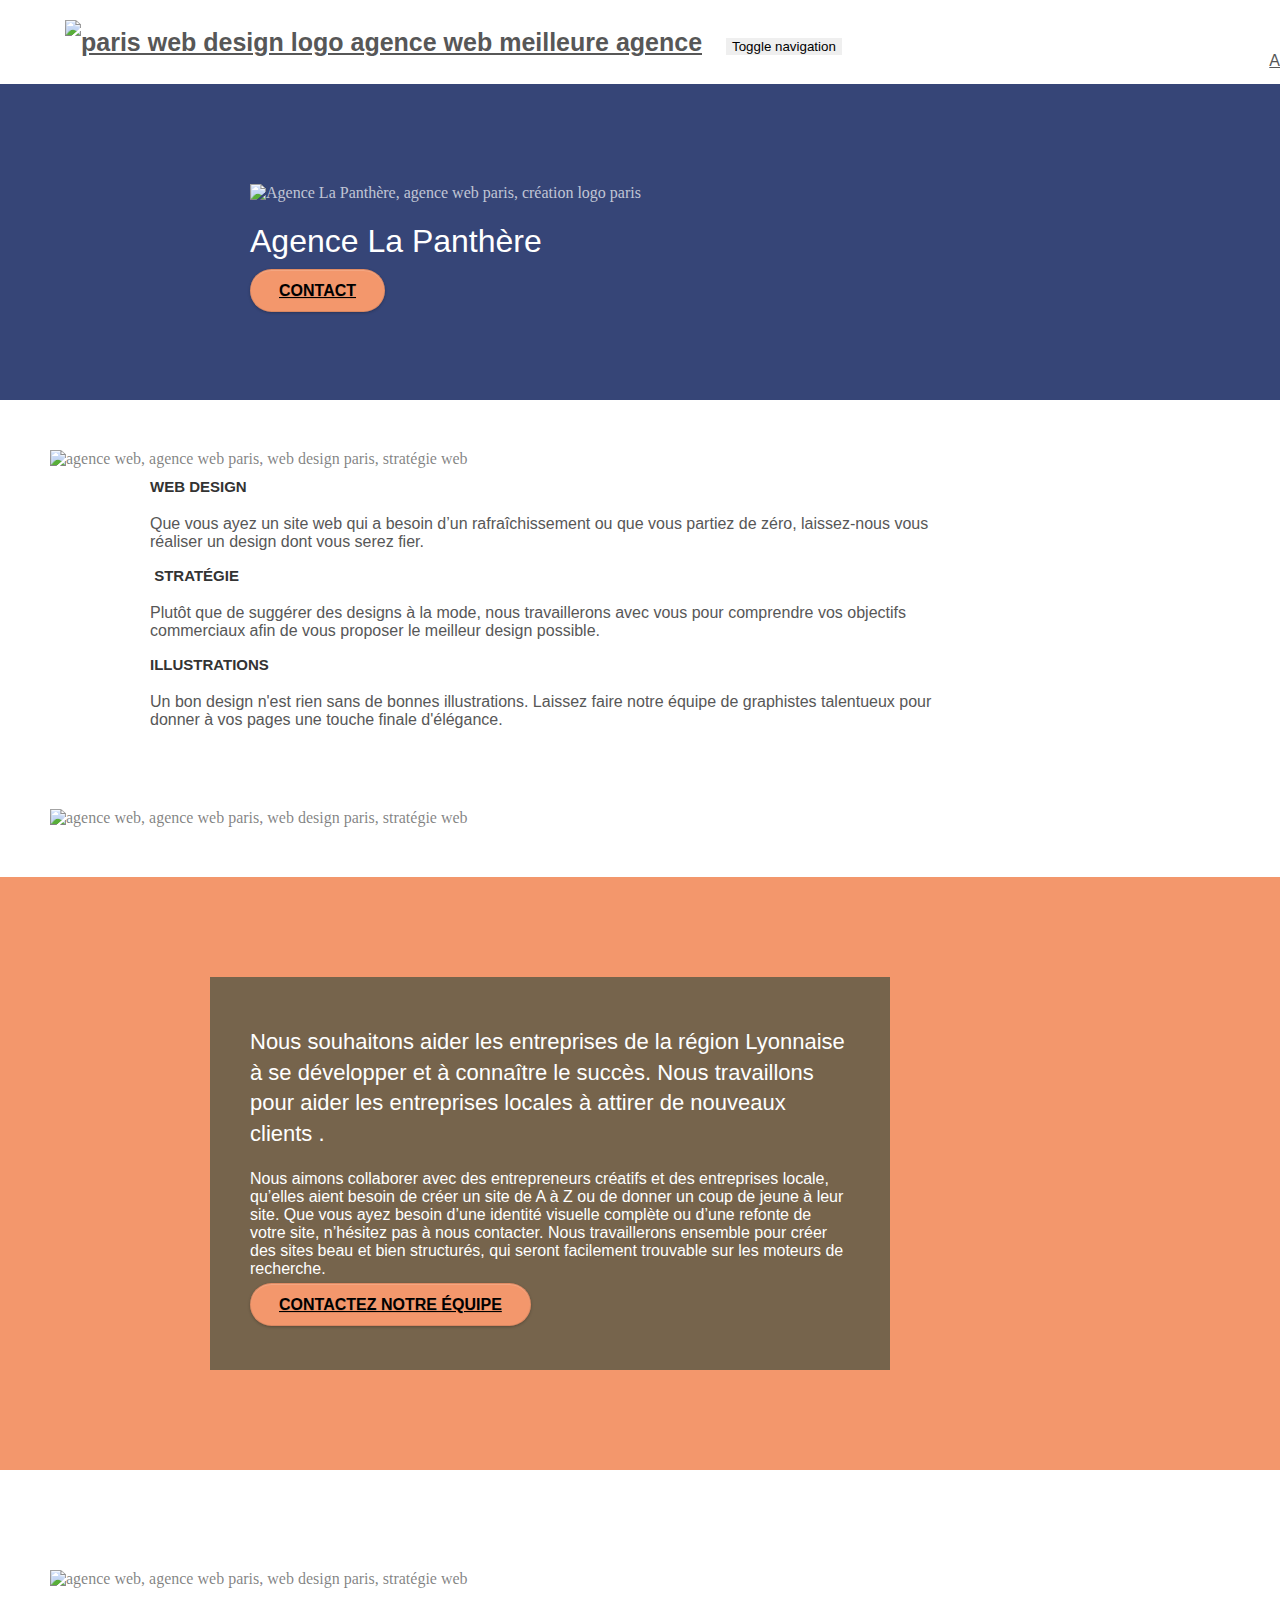
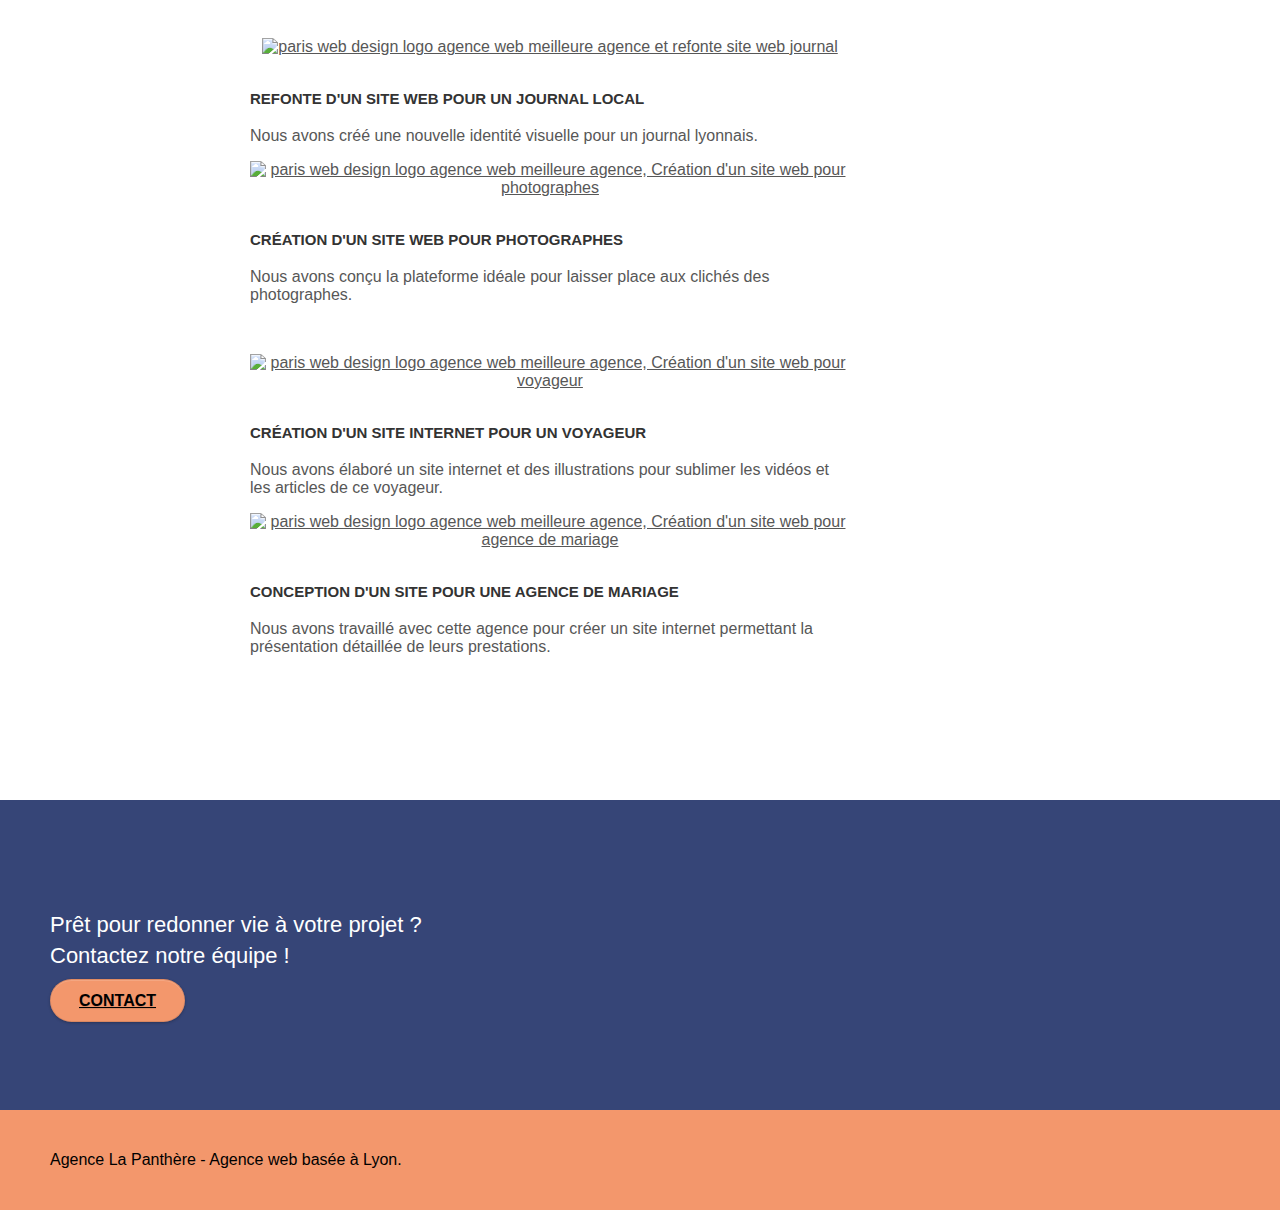
==== index.html @ ac5d6bdc "modif color" ====
<!DOCTYPE html>
<html lang="fr">
  <head>
    <meta charset="utf-8" />

    <meta
      name="description"
      content="Faites bonne impression auprès de vos clients grâce à un site moderne et professionnel. La panthère, une grande agence web pour donner vie à vos idées !"
    />
    <meta
      name="viewport"
      content="width=device-width, initial-scale=1.0, viewport-fit=cover"
    />
    <link rel="shortcut icon" type="image/png" href="favicon.jpg" />

    <link rel="stylesheet" type="text/css" href="./css/bootstrap.css" />
    <link rel="stylesheet" type="text/css" href="style.css" />
    <link rel="stylesheet" type="text/css" href="./css/font-awesome.css" />
    <link rel="stylesheet" type="text/css" href="./css/et-line.css" />

    <title>Accueil - Agence de web desgin La panthère</title>
    <!-- Analytics -->

    <!-- Analytics END -->
    <meta
      name="google-site-verification"
      content="atGyXC1L-hV3A5gktEm2iYEu9qbkIuFg-gNep1A2mjM"
    />
  </head>
  <body>
    <!-- Principal conteneur -->
    <div class="page-container">
      <!-- bloc-0 -->
      <div class="bloc bgc-white l-bloc" id="bloc-0">
        <div class="container bloc-sm">
          <nav class="navbar row">
            <div class="navbar-header">
              <a class="navbar-brand" href="index.html"
                ><img
                  src="img/agence-la-panthere-monochrome.svg"
                  alt="paris web design logo agence web meilleure agence"
                  height="40"
              /></a>
              <button
                id="nav-toggle"
                type="button"
                class="ui-navbar-toggle navbar-toggle"
                data-toggle="collapse"
                data-target=".navbar-1"
              >
                <span class="sr-only">Toggle navigation</span
                ><span class="icon-bar"></span><span class="icon-bar"></span
                ><span class="icon-bar"></span>
              </button>
            </div>
            <div class="collapse navbar-collapse navbar-1 special-dropdown-nav">
              <ul class="site-navigation nav navbar-nav">
                <li>
                  <a href="index.html">Accueil</a>
                </li>
                <li></li>
                <li>
                  <a href="page2.html">Contact</a>
                </li>
              </ul>
            </div>
          </nav>
        </div>
      </div>
      <!-- bloc-0 END -->

      <!-- bloc-1-presentation -->
      <div
        class="bloc bgc-dark-slate-blue bg-banniere d-bloc bg-t-edge bloc-bg-texture b-parallax"
        id="bloc-1-hero"
      >
        <div class="container bloc-lg">
          <div class="row tight-width-whitespace">
            <div class="col-sm-12">
              <img
                src="img/logo.png"
                class="center-block image-resize-mode"
                width="100"
                alt="Agence La Panthère, agence web paris, création logo paris"
              />
              <h1 class="text-center hero-bloc-text tc-white">
                Agence La Panthère
              </h1>
              <div class="text-center">
                <a
                  href="page2.html"
                  class="btn btn-lg btn-clean btn-rd cta-hero btn-atomic-tangerine black"
                  id="cta-hero"
                  >Contact</a
                >
              </div>
            </div>
          </div>
        </div>
      </div>
      <!-- bloc-1-presentation END -->

      <!-- bloc-2-services -->
      <div class="bloc bgc-white l-bloc" id="bloc-2-services">
        <div class="container bloc-md">
          <div class="row">
            <div class="col-sm-12 text-center">
              <img
                alt="agence web, agence web paris, web design paris, stratégie web"
                src="img/title.png"
              />
            </div>
          </div>
          <div class="row voffset-lg med-width-whitespace">
            <div class="col-sm-4">
              <div class="text-center">
                <span
                  class="et-icon-browser sm-shadow icon-dark-slate-blue icons icon-lg"
                ></span>
              </div>
              <h3 class="mg-md text-center">Web design</h3>
              <p class="text-center">
                Que vous ayez un site web qui a besoin d&rsquo;un
                rafraîchissement ou que vous partiez de zéro, laissez-nous vous
                réaliser un design dont vous serez fier.
              </p>
            </div>
            <div class="col-sm-4">
              <div class="text-center">
                <span
                  class="et-icon-presentation sm-shadow icon-dark-slate-blue icons icon-lg"
                ></span>
              </div>
              <h3 class="mg-md text-center">&nbsp;Stratégie</h3>
              <p class="text-center">
                Plutôt que de suggérer des designs à la mode, nous travaillerons
                avec vous pour comprendre vos objectifs commerciaux afin de vous
                proposer le meilleur design possible.<br />
              </p>
            </div>
            <div class="col-sm-4">
              <div class="text-center">
                <span
                  class="et-icon-edit sm-shadow icon-dark-slate-blue icons icon-lg"
                ></span>
              </div>
              <h3 class="mg-md text-center">Illustrations</h3>
              <p class="text-center">
                Un bon design n'est rien sans de bonnes illustrations. Laissez
                faire notre équipe de graphistes talentueux pour donner à vos
                pages une touche finale d'élégance.
              </p>
            </div>
          </div>
          <div class="row voffset-lg voffset">
            <div class="col-xs-12 col-md-8 col-md-offset-2 text-center">
              <img
                alt="agence web, agence web paris, web design paris, stratégie web"
                src="img/citation.png"
              />
            </div>
          </div>
        </div>
      </div>
      <!-- bloc-2-services END -->

      <!-- bloc-3-what-i-do -->
      <div
        class="bloc tc-white bgc-atomic-tangerine bg-presentation d-bloc bloc-bg-texture b-parallax"
        id="bloc-3-what-i-do"
      >
        <div class="container bloc-lg">
          <div class="row tight-width-whitespace black-background">
            <div class="col-sm-12">
              <h2 class="mg-md text-center tc-white">
                Nous souhaitons aider les entreprises de la région Lyonnaise à
                se développer et à connaître le succès. Nous travaillons pour
                aider les entreprises locales à attirer de nouveaux clients .<br />
              </h2>
              <p class="text-center white">
                Nous aimons collaborer avec des entrepreneurs créatifs et des
                entreprises locale, qu’elles aient besoin de créer un site de A
                à Z ou de donner un coup de jeune à leur site. Que vous ayez
                besoin d’une identité visuelle complète ou d’une refonte de
                votre site, n’hésitez pas à nous contacter. Nous travaillerons
                ensemble pour créer des sites beau et bien structurés, qui
                seront facilement trouvable sur les moteurs de recherche.
                <br /><br /><a
                  class="btn btn-lg btn-clean btn-rd cta-hero btn-atomic-tangerine black"
                  href="page2.html"
                  >Contactez notre équipe</a
                ><br />
              </p>
            </div>
          </div>
        </div>
      </div>
      <!-- bloc-3-what-i-do END -->

      <!-- bloc-4-portfolio -->
      <div
        class="bloc bgc-white bg-lines-h2-bg bg-repeat l-bloc"
        id="bloc-4-portfolio"
      >
        <div class="container bloc-lg">
          <div class="row">
            <div class="col-sm-12 text-center">
              <img
                alt="agence web, agence web paris, web design paris, stratégie web"
                src="img/title2.png"
              />
            </div>
          </div>
          <div class="row tight-width-whitespace portfolio-row">
            <div class="col-sm-6">
              <a
                href="#"
                data-lightbox="img/1.jpg"
                data-gallery-id="gallery-1"
                data-caption="Refonte d'un site web pour un journal local"
                data-frame="snapshot-lb"
                ><img
                  src="img/1.jpg"
                  alt="paris web design logo agence web meilleure agence et refonte site web journal"
                  class="img-responsive portfolio-thumb"
              /></a>
              <h3 class="mg-md text-center">
                Refonte d'un site web pour un journal local
              </h3>
              <p class="text-center">
                Nous avons créé une nouvelle identité visuelle pour un journal
                lyonnais.
              </p>
            </div>
            <div class="col-sm-6">
              <a
                href="#"
                data-lightbox="img/2.jpg"
                data-gallery-id="gallery-1"
                data-caption="Création d'un site web pour photographes"
                data-frame="snapshot-lb"
                ><img
                  src="img/2.jpg"
                  class="img-responsive portfolio-thumb"
                  alt="paris web design logo agence web meilleure agence, Création d'un site web pour photographes"
              /></a>
              <h3 class="mg-md text-center">
                Création d'un site web pour photographes
              </h3>
              <p class="text-center">
                Nous avons conçu la plateforme idéale pour laisser place aux
                clichés des photographes.
              </p>
            </div>
          </div>
          <div class="row tight-width-whitespace portfolio-row">
            <div class="col-sm-6">
              <a
                href="#"
                data-lightbox="img/3.bmp"
                data-gallery-id="gallery-1"
                data-caption="Création d'un site internet pour un voyageur"
                data-frame="snapshot-lb"
                ><img
                  src="img/3.bmp"
                  class="img-responsive portfolio-thumb"
                  alt="paris web design logo agence web meilleure agence, Création d'un site web pour voyageur"
              /></a>
              <h3 class="mg-md text-center">
                Création d'un site internet pour un voyageur
              </h3>
              <p class="text-center">
                Nous avons élaboré un site internet et des illustrations pour
                sublimer les vidéos et les articles de ce voyageur.
              </p>
            </div>
            <div class="col-sm-6">
              <a
                href="#"
                data-lightbox="img/4.bmp"
                data-gallery-id="gallery-1"
                data-caption="Conception d'un site pour une agence de mariage"
                data-frame="snapshot-lb"
                ><img
                  src="img/4.bmp"
                  class="img-responsive portfolio-thumb"
                  alt="paris web design logo agence web meilleure agence, Création d'un site web pour agence de mariage"
              /></a>
              <h3 class="mg-md text-center">
                Conception d'un site pour une agence de mariage
              </h3>
              <p class="text-center">
                Nous avons travaillé avec cette agence pour créer un site
                internet permettant la présentation détaillée de leurs
                prestations.
              </p>
            </div>
          </div>
        </div>
      </div>
      <!-- bloc-4-portfolio END -->

      <!-- bloc-5-cta -->
      <div
        class="bloc bgc-dark-slate-blue bg-banniere d-bloc bloc-bg-texture"
        id="bloc-5-cta"
      >
        <div class="container bloc-lg">
          <div class="row">
            <h2 class="mg-md text-center tc-white">
              Prêt pour redonner vie à votre projet ?<br />Contactez notre
              équipe !
            </h2>
            <div class="col-sm-12 text-center">
              <a
                href="page2.html"
                class="btn btn-atomic-tangerine btn-clean btn-rd btn-lg cta-hero"
                >Contact</a
              >
            </div>
          </div>
        </div>
      </div>
      <!-- bloc-5-cta END -->

      <!-- Footer - bloc-8 -->
      <div class="bloc bgc-atomic-tangerine d-bloc" id="bloc-8">
        <div class="container bloc-sm">
          <div class="row">
            <div class="col-sm-12">
              <h4 class="text-center black">
                Agence La Panthère - Agence web basée à Lyon.<br />
              </h4>
              <div class="row row-no-gutters social">
                <div class="col-sm-3">
                  <div class="text-center">
                    <a class="social" href="index.html"
                      ><span class="fa fa-twitter icon-md"></span
                    ></a>
                  </div>
                </div>
                <div class="col-sm-3">
                  <div class="text-center">
                    <a class="social" href="index.html"
                      ><span class="fa fa-facebook icon-md"></span
                    ></a>
                  </div>
                </div>
                <div class="col-sm-3">
                  <div class="text-center">
                    <a class="social" href="index.html"
                      ><span class="fa fa-dribbble icon-md"></span
                    ></a>
                  </div>
                </div>
                <div class="col-sm-3">
                  <div class="text-center">
                    <a class="social" href="index.html"
                      ><span class="fa fa-instagram icon-md"></span
                    ></a>
                  </div>
                </div>
              </div>
            </div>
          </div>
        </div>
      </div>
      <!-- Footer - bloc-8 END -->
    </div>
    <!-- Principal conteneur END -->

    <script src="./js/jquery-2.1.0.js"></script>
    <script src="./js/bootstrap.js"></script>
    <script src="./js/blocs.js"></script>
    <script src="./js/jquery.touchSwipe.js" defer></script>
    <script src="./js/gmaps.js"></script>
  </body>
</html>
---- style.css ----
body {
  margin: 0;
  padding: 0;
  background: #fff;
  overflow-x: hidden;
  -webkit-font-smoothing: antialiased;
  -moz-osx-font-smoothing: grayscale;
}

a,
button {
  transition: all 0.3s ease-in-out;
  outline: none !important;
}

a:hover {
  text-decoration: none;
  cursor: pointer;
}

#page-loading-blocs-notifaction {
  position: fixed;
  top: 0;
  bottom: 0;
  width: 100%;
  z-index: 100000;
  background: #ffffff url("img/pageload-spinner.gif") no-repeat center center;
}

.bloc {
  width: 100%;
  clear: both;
  background: 50% 50% no-repeat;
  padding: 0 50px;
  -webkit-background-size: cover;
  -moz-background-size: cover;
  -o-background-size: cover;
  background-size: cover;
  position: relative;
}

.bloc .container {
  padding-left: 0;
  padding-right: 0;
}

.bloc-lg {
  padding: 100px 50px;
}

.bloc-md {
  padding: 50px;
}

.bloc-sm {
  padding: 20px 50px;
}

.bg-center,
.bg-l-edge,
.bg-r-edge,
.bg-t-edge,
.bg-b-edge,
.bg-tl-edge,
.bg-bl-edge,
.bg-tr-edge,
.bg-br-edge,
.bg-repeat {
  -webkit-background-size: auto !important;
  -moz-background-size: auto !important;
  -o-background-size: auto !important;
  background-size: auto !important;
}

.bg-repeat {
  background: repeat;
}

.bg-t-edge {
  background: top no-repeat;
}

.bloc-bg-texture::before {
  content: "";
  background-size: 2px 2px;
  position: absolute;
  top: 0;
  bottom: 0;
  left: 0;
  right: 0;
}

.texture-paper::before {
  background: url("img/texture-paper.png");
  background-size: 280px 280px;
}

.b-parallax {
  background-attachment: fixed;
}

.d-bloc {
  color: rgba(255, 255, 255, 0.7);
}

.d-bloc button:hover {
  color: rgba(255, 255, 255, 0.9);
}

.d-bloc .icon-round,
.d-bloc .icon-square,
.d-bloc .icon-rounded,
.d-bloc .icon-semi-rounded-a,
.d-bloc .icon-semi-rounded-b {
  border-color: rgba(255, 255, 255, 0.9);
}

.d-bloc .divider-h span {
  border-color: rgba(255, 255, 255, 0.2);
}

.d-bloc .a-btn,
.d-bloc .navbar a,
.d-bloc .navbar-brand,
.d-bloc a .icon-sm,
.d-bloc a .icon-md,
.d-bloc a .icon-lg,
.d-bloc a .icon-xl,
.d-bloc h1 a,
.d-bloc h2 a,
.d-bloc h3 a,
.d-bloc h4 a,
.d-bloc h5 a,
.d-bloc h6 a,
.d-bloc p a {
  color: rgba(255, 255, 255, 0.6);
}

.d-bloc .a-btn:hover,
.d-bloc .navbar a:hover,
.d-bloc .navbar-brand:hover,
.d-bloc a:hover .icon-sm,
.d-bloc a:hover .icon-md,
.d-bloc a:hover .icon-lg,
.d-bloc a:hover .icon-xl,
.d-bloc h1 a:hover,
.d-bloc h2 a:hover,
.d-bloc h3 a:hover,
.d-bloc h4 a:hover,
.d-bloc h5 a:hover,
.d-bloc h6 a:hover,
.d-bloc p a:hover {
  color: rgba(255, 255, 255, 1);
}

.d-bloc .navbar-toggle .icon-bar {
  background: rgba(255, 255, 255, 1);
}

.d-bloc .btn-wire,
.d-bloc .btn-wire:hover {
  color: rgba(255, 255, 255, 1);
  border-color: rgba(255, 255, 255, 1);
}

.d-bloc .panel {
  color: rgba(0, 0, 0, 0.5);
}

.d-bloc .panel button:hover {
  color: rgba(0, 0, 0, 0.7);
}

.d-bloc .panel icon {
  border-color: rgba(0, 0, 0, 0.7);
}

.d-bloc .panel .divider-h span {
  border-color: rgba(0, 0, 0, 0.1);
}

.d-bloc .panel .a-btn {
  color: rgba(0, 0, 0, 0.6);
}

.d-bloc .panel .a-btn:hover {
  color: rgba(0, 0, 0, 1);
}

.d-bloc .panel .btn-wire,
.d-bloc .panel .btn-wire:hover {
  color: rgba(0, 0, 0, 0.7);
  border-color: rgba(0, 0, 0, 0.3);
}

.d-bloc .panel,
.l-bloc {
  color: rgba(0, 0, 0, 0.5);
}

.d-bloc .panel button:hover,
.l-bloc button:hover {
  color: rgba(0, 0, 0, 0.7);
}

.l-bloc .icon-round,
.l-bloc .icon-square,
.l-bloc .icon-rounded,
.l-bloc .icon-semi-rounded-a,
.l-bloc .icon-semi-rounded-b {
  border-color: rgba(0, 0, 0, 0.7);
}

.d-bloc .panel .divider-h span,
.l-bloc .divider-h span {
  border-color: rgba(0, 0, 0, 0.1);
}

.d-bloc .panel .a-btn,
.l-bloc .a-btn,
.l-bloc .navbar a,
.l-bloc .navbar-brand,
.l-bloc a .icon-sm,
.l-bloc a .icon-md,
.l-bloc a .icon-lg,
.l-bloc a .icon-xl,
.l-bloc h1 a,
.l-bloc h2 a,
.l-bloc h3 a,
.l-bloc h4 a,
.l-bloc h5 a,
.l-bloc h6 a,
.l-bloc p a {
  color: rgba(0, 0, 0, 0.6);
}

.d-bloc .panel .a-btn:hover,
.l-bloc .a-btn:hover,
.l-bloc .navbar a:hover,
.l-bloc .navbar-brand:hover,
.l-bloc a:hover .icon-sm,
.l-bloc a:hover .icon-md,
.l-bloc a:hover .icon-lg,
.l-bloc a:hover .icon-xl,
.l-bloc h1 a:hover,
.l-bloc h2 a:hover,
.l-bloc h3 a:hover,
.l-bloc h4 a:hover,
.l-bloc h5 a:hover,
.l-bloc h6 a:hover,
.l-bloc p a:hover {
  color: rgba(0, 0, 0, 1);
}

.l-bloc .navbar-toggle .icon-bar {
  color: rgba(0, 0, 0, 0.6);
}

.d-bloc .panel .btn-wire,
.d-bloc .panel .btn-wire:hover,
.l-bloc .btn-wire,
.l-bloc .btn-wire:hover {
  color: rgba(0, 0, 0, 0.7);
  border-color: rgba(0, 0, 0, 0.3);
}

.voffset {
  margin-top: 30px;
}

.voffset-lg {
  margin-top: 80px;
}

.row-no-gutters {
  margin-right: 0;
  margin-left: 0;
}

.row.row-no-gutters > [class^="col-"],
.row.row-no-gutters > [class*=" col-"] {
  padding-right: 0;
  padding-left: 0;
}

#bloc-1-hero h1 {
  font-size: 32px;
}

.navbar {
  margin-bottom: 0;
  z-index: 1;
}

.navbar-brand {
  height: auto;
  padding: 3px 15px;
  font-size: 25px;
  font-weight: normal;
  font-weight: 600;
  line-height: 44px;
}

.navbar-brand img {
  max-height: 200px;
  margin: 0 5px 0 0;
  display: inline;
}

.navbar-brand img[src$="svg"] {
  min-width: 100px;
}

.nav-center .navbar-brand img {
  margin: 0;
}

.navbar .nav {
  padding-top: 2px;
  margin-right: -16px;
  float: right;
  z-index: 1;
}

.nav > li {
  float: left;
  margin-top: 4px;
  font-size: 16px;
}

.navbar-nav .open .dropdown-menu > li > a {
  text-align: inherit;
}

.nav > li a:hover,
.nav > li a:focus {
  background: transparent;
}

.navbar-toggle {
  margin: 10px 10px 0 0;
  border: 0px;
}

.navbar-toggle:hover {
  background: transparent !important;
}

.navbar-toggle .icon-bar {
  background-color: rgba(0, 0, 0, 0.5);
  width: 26px;
}

.nav-invert .navbar .nav {
  float: left;
}

.nav-invert .navbar-header,
.nav-invert .navbar-brand {
  float: right;
  position: relative;
  z-index: 2;
}

@media (min-width: 768px) {
  .site-navigation {
    position: absolute;
    top: 50%;
    right: 20px;
    transform: translate(0, -50%);
    -webkit-transform: translateY(-50%);
  }
  .nav > li .dropdown-menu a,
  .nav > li .dropdown-menu a:hover {
    color: #484848;
  }
  .nav-invert .site-navigation {
    left: 0;
    right: 0;
  }
  .nav-center {
    text-align: center;
  }
  .nav-center .navbar-header {
    width: 100%;
  }
  .nav-center .navbar-header,
  .nav-center .navbar-brand,
  .nav-center .nav > li {
    float: none;
    display: inline-block;
  }
  .nav-center .site-navigation {
    position: relative;
    width: 100%;
    right: 0;
    margin-right: 0px;
    margin-top: 20px;
  }
  .nav-center.mini-nav .navbar-toggle {
    float: none;
    margin: 10px auto 0;
  }
}

.nav > li > .dropdown a {
  background: none !important;
  display: block;
  padding: 14px 15px;
}

nav .caret {
  margin: 0 5px;
}

.dropdown-menu .dropdown-menu {
  top: -8px;
  left: 100%;
}

.dropdown-menu .dropmenu-flow-right {
  top: 100%;
  left: 0;
  margin-left: -1px;
  border-top-left-radius: 0;
  border-top-right-radius: 0;
}

.dropdown-menu .dropdown span {
  border: 4px solid black;
  border-top-color: transparent;
  border-right-color: transparent;
  border-bottom-color: transparent;
  margin: 6px -5px 0 0 !important;
  float: right;
}

.mg-md {
  margin-top: 10px;
  margin-bottom: 20px;
}

.mg-lg {
  margin-top: 10px;
  margin-bottom: 40px;
}

.btn {
  margin: 0 5px 5px 0;
}

.btn.pull-right {
  margin: 0 0 5px 5px;
}

.btn-d,
.btn-d:hover,
.btn-d:focus {
  color: #fff;
  background: rgba(0, 0, 0, 0.3);
}

button {
  outline: none !important;
}

.btn-rd {
  border-radius: 40px;
}

.btn-clean {
  border: 1px solid rgba(0, 0, 0, 0.08);
  border-bottom-color: rgba(0, 0, 0, 0.1);
  text-shadow: 0 1px 0 rgba(0, 0, 1, 0.1);
  box-shadow: 0 1px 3px rgba(0, 0, 1, 0.25),
    inset 0 1px 0 0 rgba(255, 255, 255, 0.15);
}

.icon-md {
  font-size: 30px !important;
}

.icon-lg {
  font-size: 60px !important;
}

.sm-shadow {
  text-shadow: 0 1px 2px rgba(0, 0, 0, 0.3);
}

.panel-sq,
.panel-sq .panel-heading,
.panel-sq .panel-footer {
  border-radius: 0;
}

.panel-rd {
  border-radius: 30px;
}

.panel-rd .panel-heading {
  border-radius: 29px 29px 0 0;
}

.panel-rd .panel-footer {
  border-radius: 0 0 29px 29px;
}

.form-control {
  border-color: rgba(0, 0, 0, 0.1);
  box-shadow: none;
}

.scrollToTop {
  width: 40px;
  height: 40px;
  position: fixed;
  bottom: 20px;
  right: 20px;
  opacity: 0;
  z-index: 500;
  transition: all 0.3s ease-in-out;
}

.scrollToTop span {
  margin-top: 6px;
}

.showScrollTop {
  font-size: 14px;
  opacity: 1;
}

a[data-lightbox] {
  position: relative;
  display: block;
  text-align: center;
}

a[data-lightbox]:hover::before {
  content: "+";
  font-family: "HelveticaNeue-Light", "Helvetica Neue Light", "Helvetica Neue",
    Helvetica, Arial;
  font-size: 32px;
  width: 50px;
  height: 50px;
  margin-left: -25px;
  border-radius: 50%;
  background: rgba(0, 0, 0, 0.6);
  color: #fff;
  font-weight: 100;
  z-index: 1;
  position: absolute;
  top: 50%;
  transform: translateY(-50%);
  -webkit-transform: translateY(-50%);
}

a[data-lightbox]:hover img {
  opacity: 0.6;
  -webkit-animation-fill-mode: none;
  animation-fill-mode: none;
}

#lightbox-modal {
  display: flex;
  align-items: center;
}

#lightbox-modal .modal-dialog {
  width: 90%;
  max-width: 900px;
  margin: 0 auto 0;
}

#lightbox-modal .modal-dialog img {
  max-height: 90vh;
  margin: 0 auto;
}

.lightbox-caption {
  padding: 20px;
  color: #fff;
  background: rgba(0, 0, 0, 0.5);
  position: absolute;
  left: 15px;
  right: 15px;
  bottom: 5px;
}

.close-lightbox {
  color: #fff;
  font-size: 30px;
  position: absolute;
  top: 20px;
  right: 20px;
  z-index: 20;
  background: rgba(0, 0, 0, 0.5);
  border: none;
  line-height: 30px;
  padding: 0 9px 5px;
  opacity: 0.3;
}

.close-lightbox:hover,
.next-lightbox:hover,
.prev-lightbox:hover {
  opacity: 1;
  color: #fff;
}

.next-lightbox,
.prev-lightbox {
  font-size: 20px;
  color: rgba(255, 255, 255, 0.9);
  background: rgba(0, 0, 0, 0.5);
  transition: all 0.2s ease-in-out;
  position: absolute;
  top: 45%;
  z-index: 1;
  opacity: 0.4;
}

.next-lightbox {
  padding: 6px 8px 1px 13px;
  right: 25px;
}

.prev-lightbox {
  padding: 6px 13px 1px 10px;
  left: 25px;
}

.snapshot-lb .modal-body {
  padding-bottom: 45px;
}

.snapshot-lb .lightbox-caption {
  padding: 0;
  color: rgba(0, 0, 0, 0.5);
  background: none;
}

h1,
h2,
h3,
h4,
h5,
h6,
p,
label,
.btn,
a {
  font-family: "helvetica";
  font-weight: 400;
  color: #575757 !important;
}

.container {
  max-width: 1000px;
}

.hero-bloc-text {
  font-size: 38px;
}

.hero-bloc-text-sub {
  font-size: 36px;
}

.statement-bloc-text {
  line-height: 26px;
  font-style: italic;
  font-size: 20px;
  text-align: center;
  font-weight: lighter;
  max-width: 520px;
  margin: auto auto auto auto;
}

.tight-width-whitespace {
  max-width: 600px;
  margin: auto auto auto auto;
}

.h1 {
  font-size: 20px;
  font-family: "Open Sans";
}

.cta-hero {
  margin-top: 22px;
  color: #ffffff !important;
  text-transform: uppercase;
  padding: 12px 28px 12px 28px;
  font-size: 16px;
  font-weight: 700;
}

.social {
  max-width: 400px;
  margin: auto;
}

h2 {
  font-size: 22px;
  line-height: 1.4em;
}

h3 {
  font-size: 15px;
  text-transform: uppercase;
  font-weight: 700;
  color: #333333 !important;
}

.med-width-whitespace {
  max-width: 800px;
  margin: auto auto auto auto;
  box-shadow: 0px 0px 0px #000000;
}

h1 {
  color: #333333 !important;
}

h4 {
  color: #333333 !important;
}

.icons {
  margin-bottom: 14px;
  margin-top: 24px;
}

.white {
  color: #ffffff !important;
}

.black {
  color: #000000 !important;
}

.portfolio-thumb {
  margin-bottom: 24px;
}

.portfolio-row {
  margin-bottom: 44px;
  margin-top: 50px;
}

.row ul {
  list-style-type: none;
  padding: 0;
}

.row h5 {
  font-size: 17px;
}

.avatar {
  box-shadow: 0px 4px 9px rgba(0, 0, 0, 0.3);
}

.black-background {
  background-color: rgba(97, 92, 71, 0.863);
  padding: 40px 40px 40px 40px;
}

.bold-link {
  font-weight: 900;
  text-decoration: underline !important;
}

.bgc-white {
  background-color: #ffffff;
}

.bgc-dark-slate-blue {
  background-color: #364577;
}

.bgc-atomic-tangerine {
  background-color: #f3976c;
}

.tc-white {
  color: #ffffff !important;
}

.btn-atomic-tangerine {
  background: #f3976c;
  color: #000000 !important;
}

.btn-atomic-tangerine:hover {
  background: #c27956 !important;
  color: #000000 !important;
}

.ltc-white {
  color: #ffffff !important;
}

.ltc-white:hover {
  color: #cccccc !important;
}

.ltc-atomic-tangerine {
  color: #f3976c !important;
}

.ltc-atomic-tangerine:hover {
  color: #c27956 !important;
}

.icon-dark-slate-blue {
  color: #364577 !important;
  border-color: #364577 !important;
}

.bg-dots-bg {
  background-image: url("img/dots-bg.png");
}

.bg-lines-h2-bg {
  background-image: url("img/lines-h2-bg.png");
}

.bg-banniere {
  background-image: url("img/agence-la-panthere.jpg");
}

.bg-presentation {
  background-image: url("img/image-de-presentation.bmp");
}

@media (max-width: 1024px) {
  .bloc {
    padding-left: 20px;
    padding-right: 20px;
  }
  .bloc.full-width-bloc,
  .bloc-tile-2.full-width-bloc .container,
  .bloc-tile-3.full-width-bloc .container,
  .bloc-tile-4.full-width-bloc .container {
    padding-left: 0;
    padding-right: 0;
  }
}

@media (max-width: 992px) and (min-width: 768px) {
  .navbar .nav {
    max-width: 80%;
  }
  .nav-center.navbar .nav {
    max-width: 100%;
  }
}

@media only screen and (min-device-width: 768px) and (max-device-width: 1024px) and (orientation: landscape) {
  .b-parallax {
    background-attachment: scroll;
  }
}

@media only screen and (min-device-width: 1024px) and (max-device-width: 1366px) and (-webkit-min-device-pixel-ratio: 1.5) {
  .b-parallax {
    background-attachment: scroll;
  }
}

@media (max-width: 991px) {
  .container {
    width: 100%;
  }
  .b-parallax {
    background-attachment: scroll;
  }
  .page-container,
  #hero-bloc {
    overflow-x: hidden;
    position: relative;
  }
  .bloc {
    padding-left: constant(safe-area-inset-left);
    padding-right: constant(safe-area-inset-right);
  }
  .bloc-group,
  .bloc-group .bloc {
    display: block;
    width: 100%;
  }
  .bloc-fill-screen .fill-bloc-top-edge,
  .bloc-fill-screen .fill-bloc-bottom-edge {
    padding: 0 20px;
    padding-left: constant(safe-area-inset-left);
    padding-right: constant(safe-area-inset-right);
  }
}

@media (max-width: 767px) {
  .page-container {
    overflow-x: hidden;
    position: relative;
  }
  h1,
  h2,
  h3,
  h4,
  h5,
  h6,
  p,
  #disqus_thread {
    padding-left: 10px !important;
    padding-right: 10px !important;
  }
  .b-parallax {
    background-attachment: scroll;
  }
  .navbar .nav {
    padding-top: 0;
    border-top: 1px solid rgba(0, 0, 0, 0.2);
    float: none !important;
  }
  .navbar.row {
    margin-left: 0;
    margin-right: 0;
  }
  .site-navigation {
    position: inherit;
    transform: none;
    -webkit-transform: none;
    -ms-transform: none;
  }
  .nav > li {
    margin-top: 0;
    border-bottom: 1px solid rgba(0, 0, 0, 0.1);
    background: rgba(0, 0, 0, 0.05);
    text-align: left;
    padding-left: 15px;
    width: 100%;
  }
  .nav > li:hover {
    background: rgba(0, 0, 0, 0.08);
  }
  .dropdown .dropdown a .caret {
    float: none;
    margin: 5px 0 0 10px !important;
    border: 4px solid black;
    border-bottom-color: transparent;
    border-right-color: transparent;
    border-left-color: transparent;
  }
  #hero-bloc .navbar .nav {
    background: rgba(0, 0, 0, 0.8);
  }
  #hero-bloc .navbar .nav a {
    color: rgba(255, 255, 255, 0.6);
  }
  .hero {
    padding: 50px 0;
  }
  .hero-nav {
    left: -1px;
    right: -1px;
  }
  .navbar-collapse {
    padding: 0;
    overflow-x: hidden;
    -webkit-box-shadow: none;
    box-shadow: none;
  }
  .navbar-brand img {
    max-height: 40px;
    width: auto;
  }
  .nav-invert .navbar-header {
    float: none;
    width: 100%;
  }
  .nav-invert .navbar-toggle {
    float: left;
    margin-left: 10px;
  }
  .bloc {
    padding-left: 0;
    padding-right: 0;
  }
  .bloc-xxl,
  .bloc-xl,
  .bloc-lg {
    padding: 40px 0;
  }
  .bloc-sm,
  .bloc-md {
    padding-left: 0;
    padding-right: 0;
  }
  .bloc-tile-2 .container,
  .bloc-tile-3 .container,
  .bloc-tile-4 .container,
  .bloc-fill-screen .fill-bloc-top-edge,
  .bloc-fill-screen .fill-bloc-bottom-edge {
    padding-left: 0;
    padding-right: 0;
  }
  .a-block {
    padding: 0 10px;
  }
  .btn-dwn {
    display: none;
  }
  .voffset {
    margin-top: 5px;
  }
  .voffset-md {
    margin-top: 20px;
  }
  .voffset-lg {
    margin-top: 30px;
  }
  form {
    padding: 5px;
  }
  .close-lightbox {
    display: inline-block;
  }
  .blocsapp-device-iphone5 {
    background-size: 216px 425px;
    padding-top: 60px;
    width: 216px;
    height: 425px;
  }
  .blocsapp-device-iphone5 img {
    width: 180px;
    height: 320px;
  }
}

@media (max-width: 400px) {
  .bloc {
    padding-left: 0;
    padding-right: 0;
  }
}

@media (max-width: 767px) {
  .bloc-mob-center-text {
    text-align: center;
  }
}
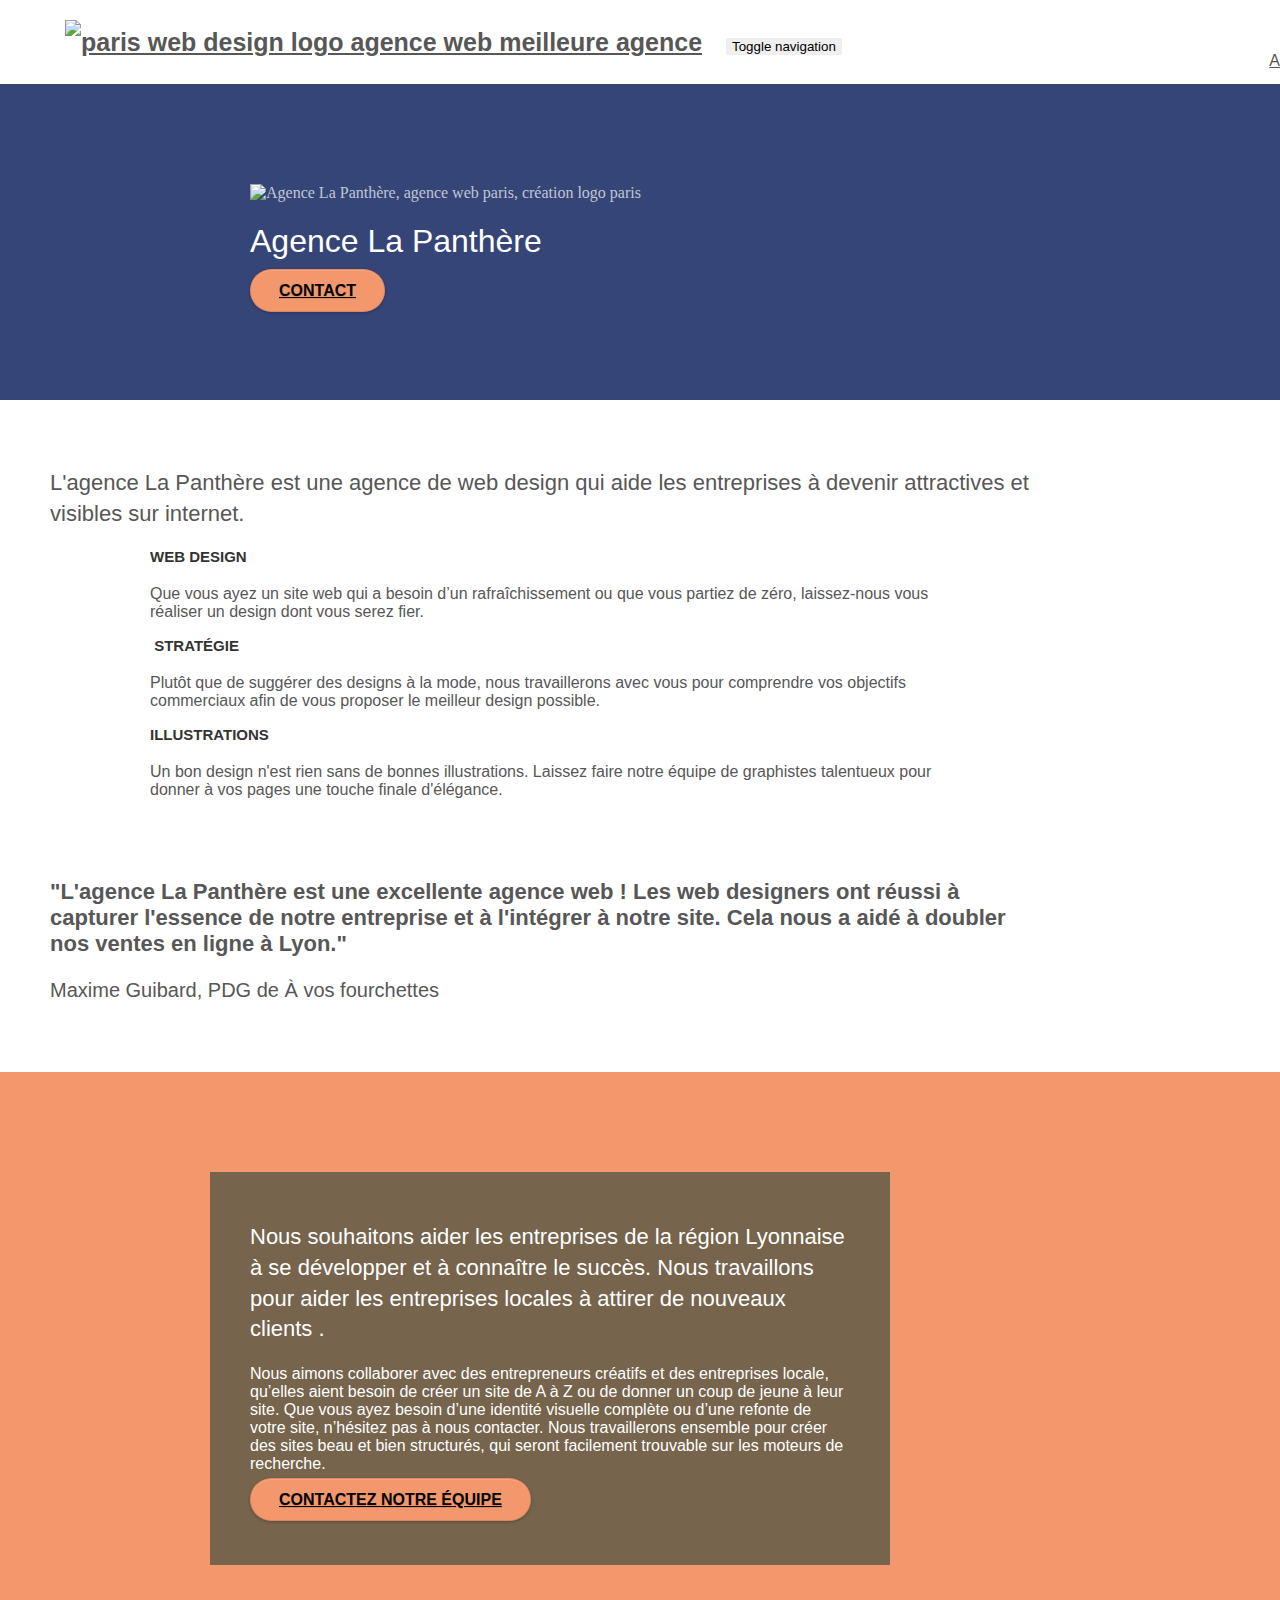
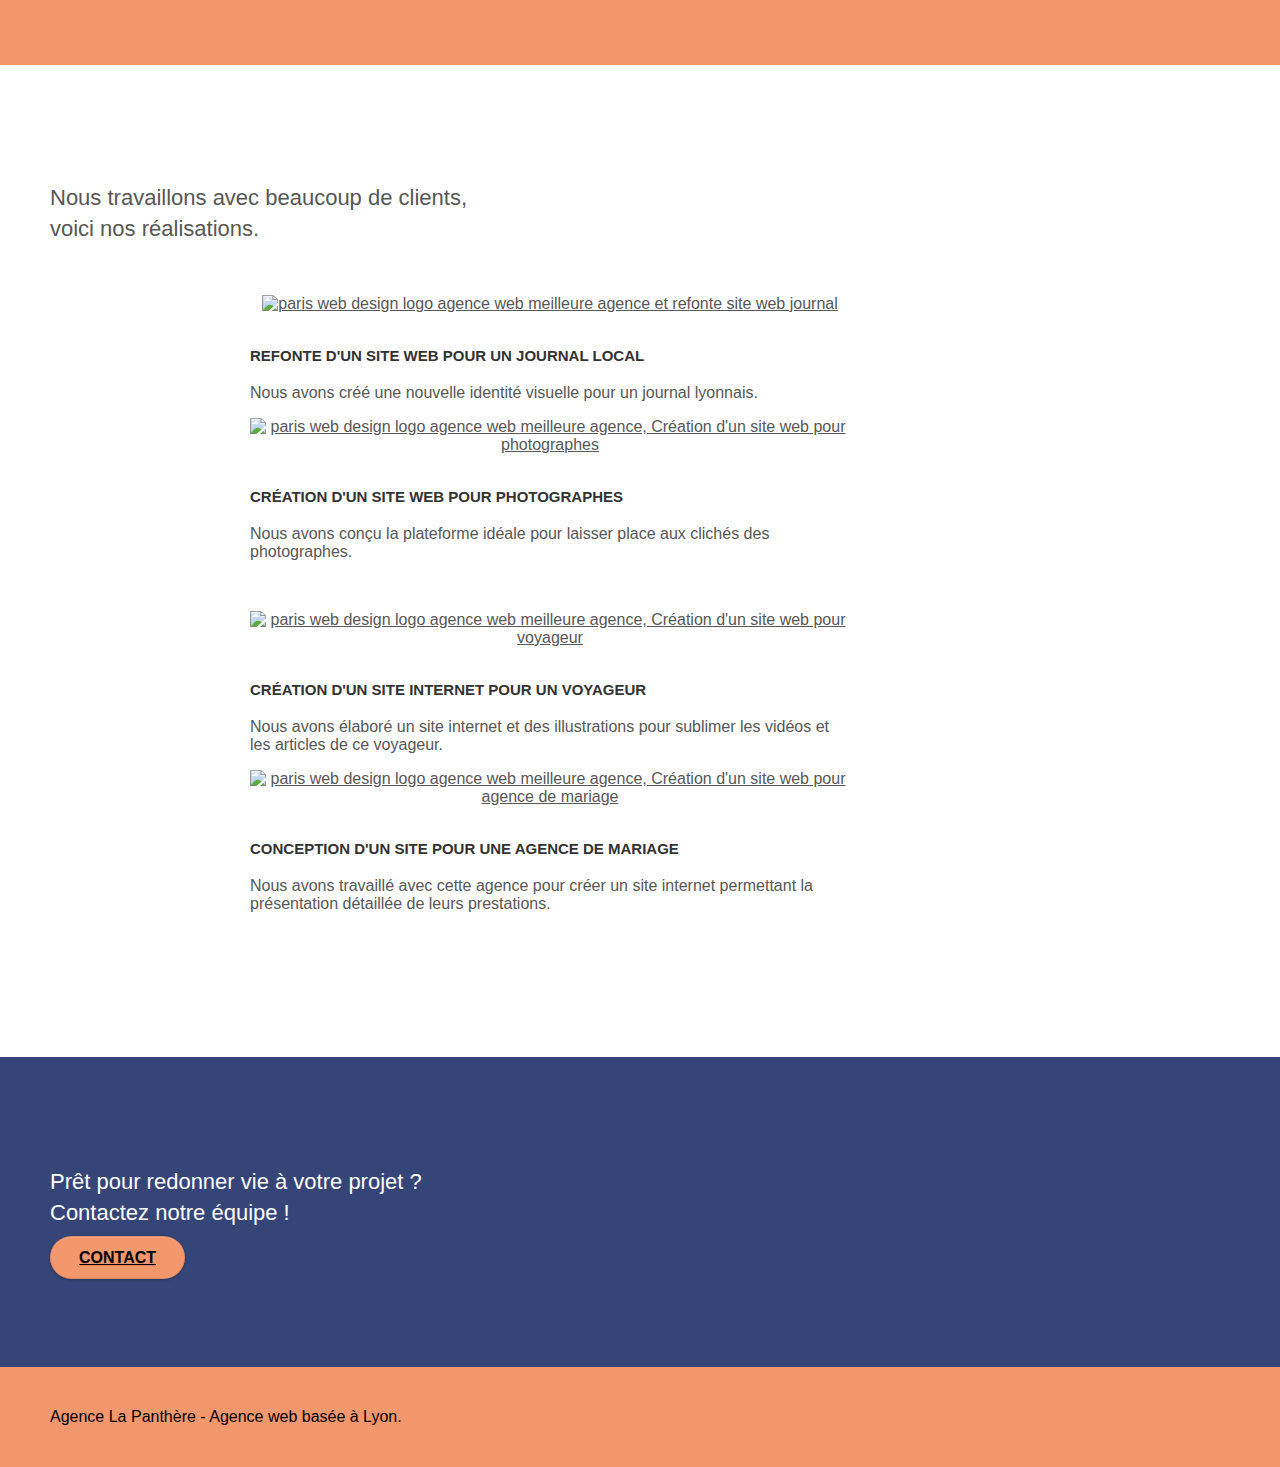
==== commit c9789c35: "texte remplace image" ====
--- a/index.html
+++ b/index.html
@@ -105,10 +105,10 @@
         <div class="container bloc-md">
           <div class="row">
             <div class="col-sm-12 text-center">
-              <img
-                alt="agence web, agence web paris, web design paris, stratégie web"
-                src="img/title.png"
-              />
+              <h2>
+                L'agence La Panthère est une agence de web design qui aide les
+                entreprises à devenir attractives et visibles sur internet.
+              </h2>
             </div>
           </div>
           <div class="row voffset-lg med-width-whitespace">
@@ -154,10 +154,15 @@
           </div>
           <div class="row voffset-lg voffset">
             <div class="col-xs-12 col-md-8 col-md-offset-2 text-center">
-              <img
-                alt="agence web, agence web paris, web design paris, stratégie web"
-                src="img/citation.png"
-              />
+              <p class="citation">
+                "L'agence La Panthère est une excellente agence web ! Les web
+                designers ont réussi à capturer l'essence de notre entreprise et
+                à l'intégrer à notre site. Cela nous a aidé à doubler nos ventes
+                en ligne à Lyon."
+              </p>
+              <p class="subtitle-citation">
+                Maxime Guibard, PDG de À vos fourchettes
+              </p>
             </div>
           </div>
         </div>
@@ -205,10 +210,10 @@
         <div class="container bloc-lg">
           <div class="row">
             <div class="col-sm-12 text-center">
-              <img
-                alt="agence web, agence web paris, web design paris, stratégie web"
-                src="img/title2.png"
-              />
+              <h2>
+                Nous travaillons avec beaucoup de clients, <br />
+                voici nos réalisations.
+              </h2>
             </div>
           </div>
           <div class="row tight-width-whitespace portfolio-row">
--- a/style.css
+++ b/style.css
@@ -656,6 +656,15 @@
   color: #575757 !important;
 }
 
+.citation {
+  font-size: 22px;
+  font-weight: 600;
+}
+.subtitle-citation {
+  font-size: 20px;
+  font-weight: 100;
+}
+
 .container {
   max-width: 1000px;
 }
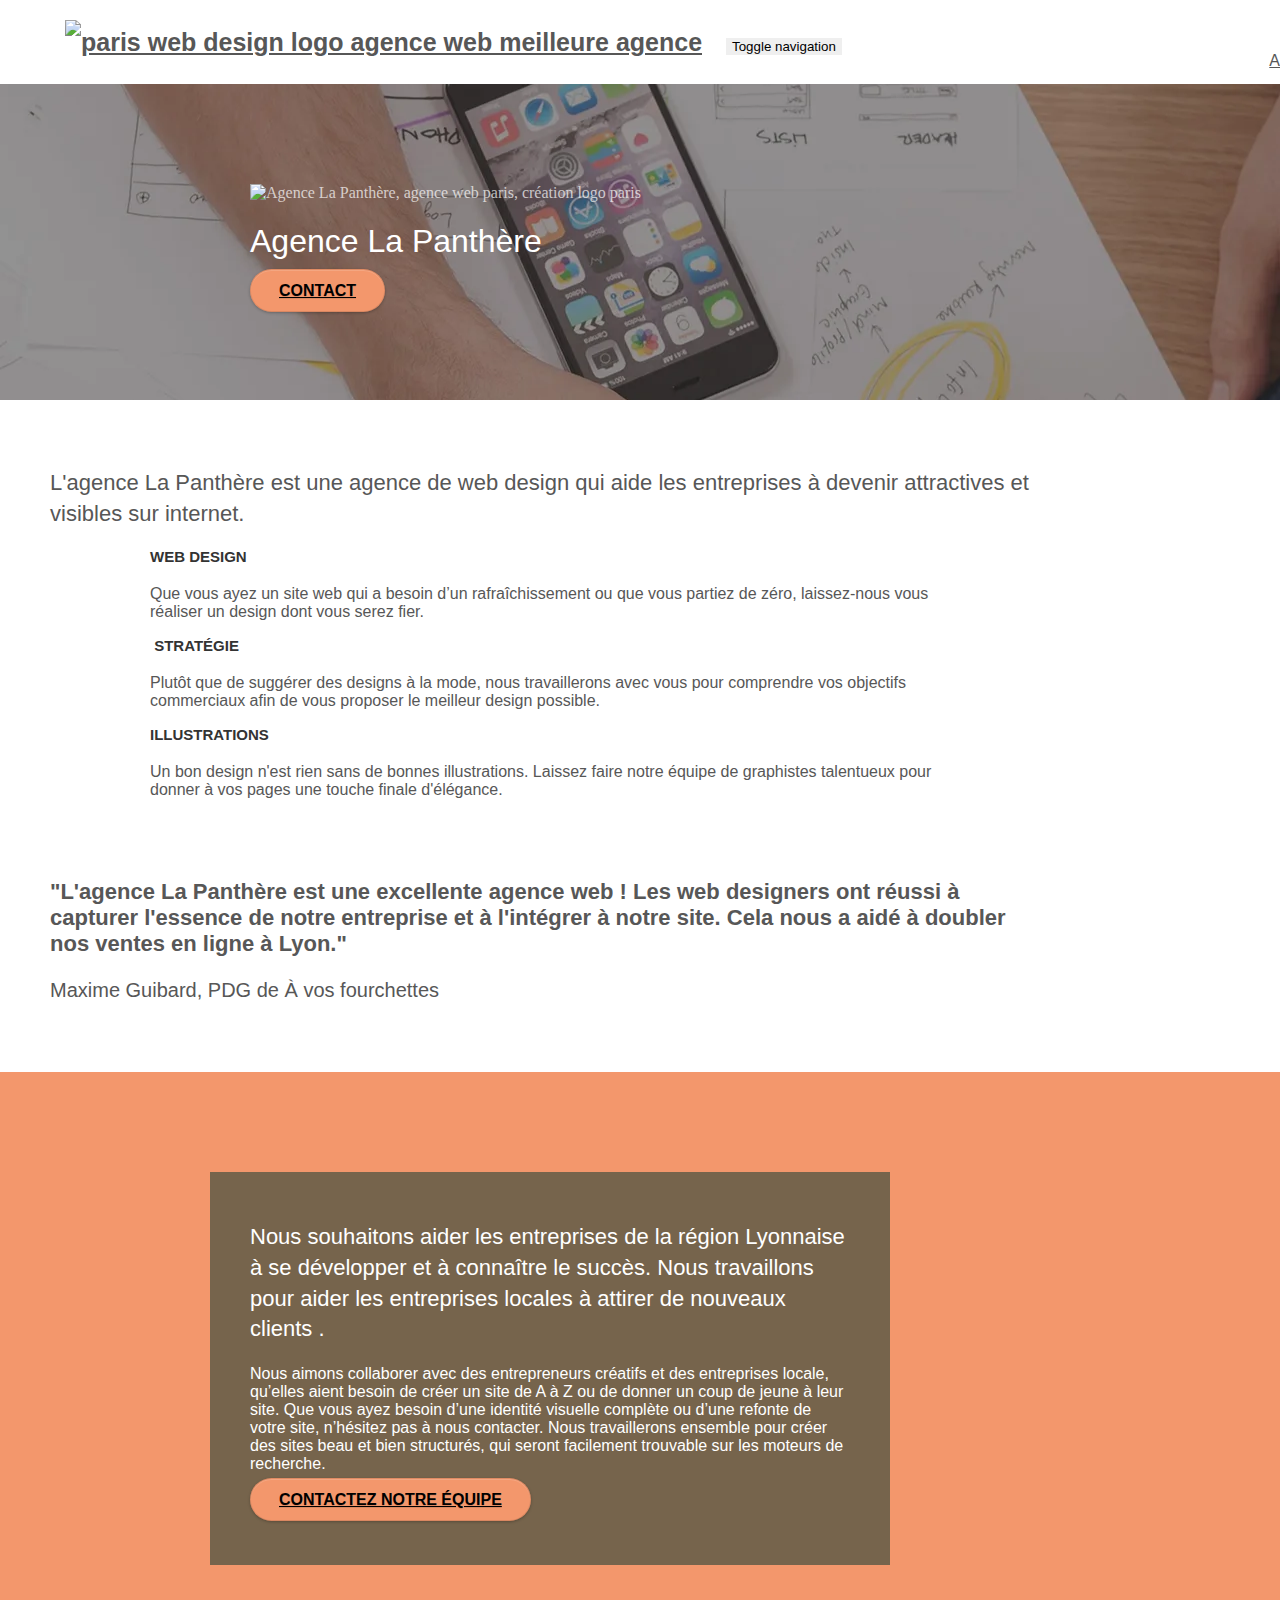
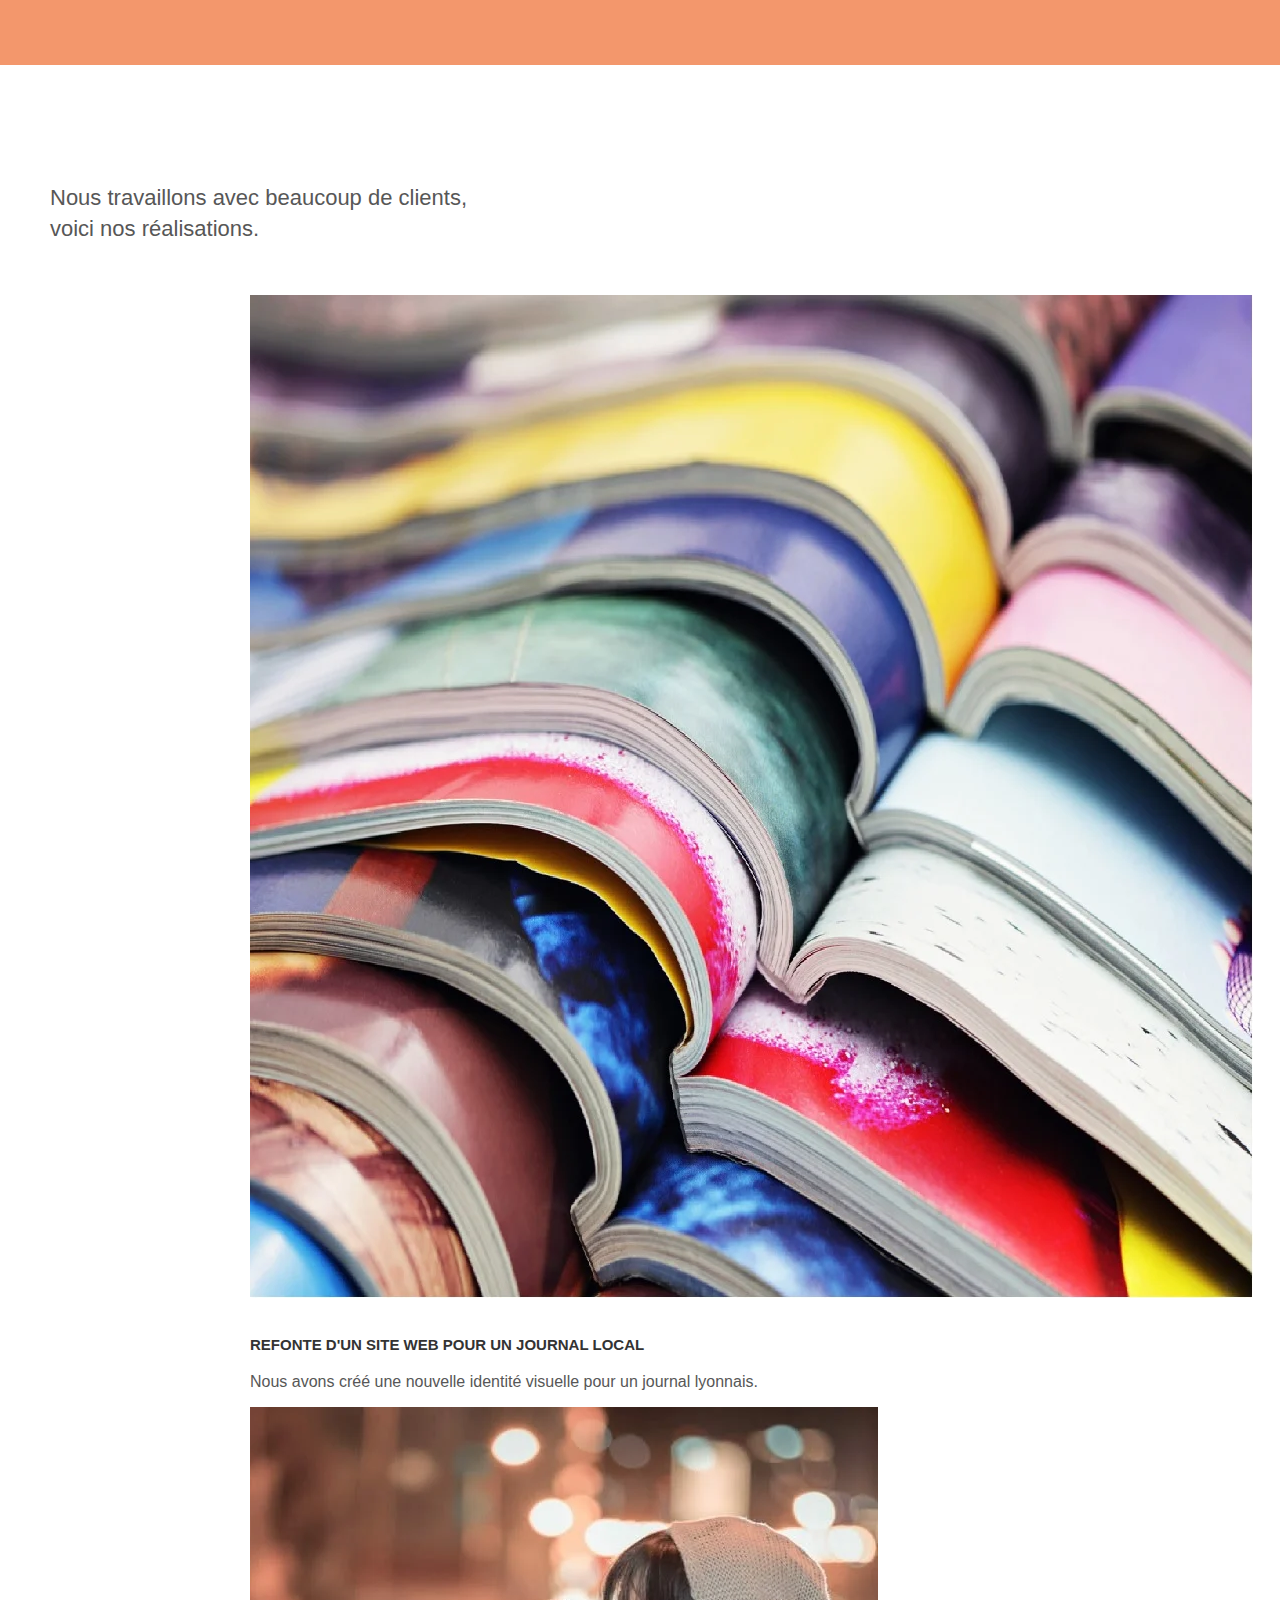
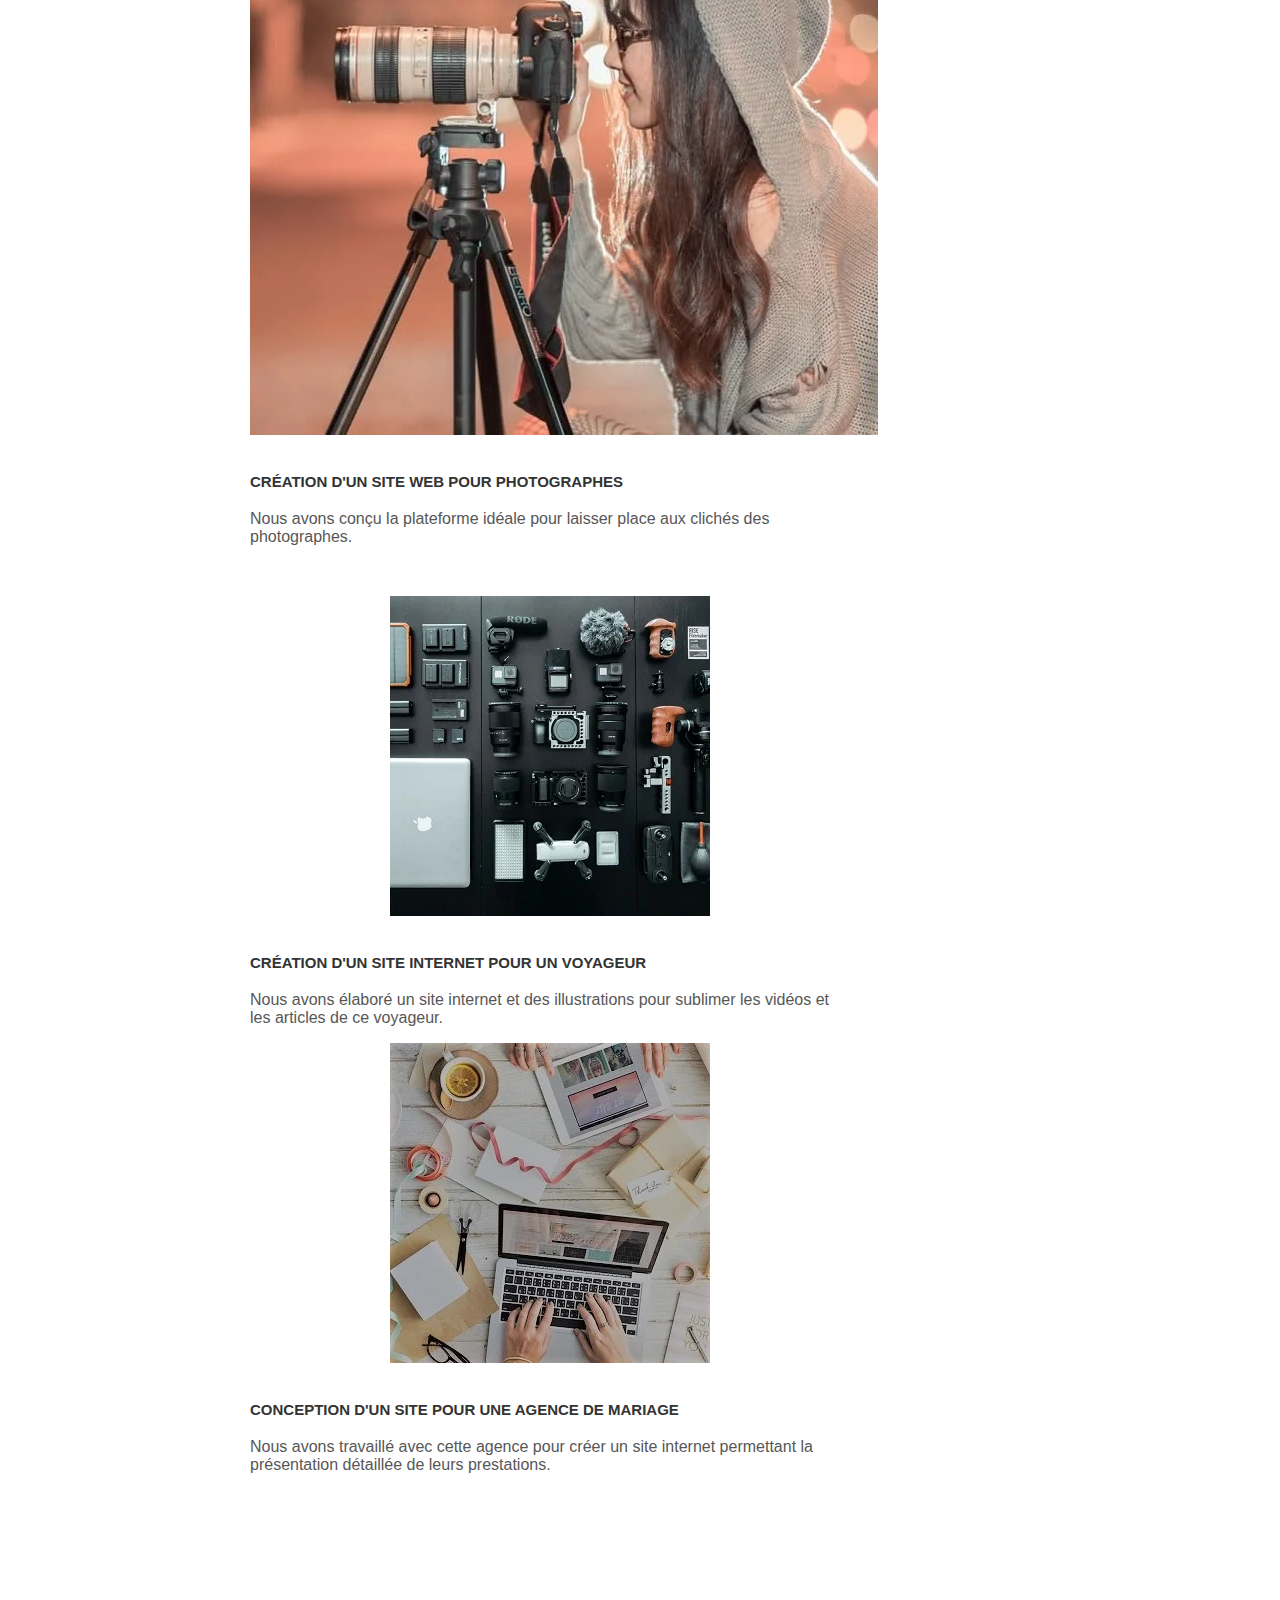
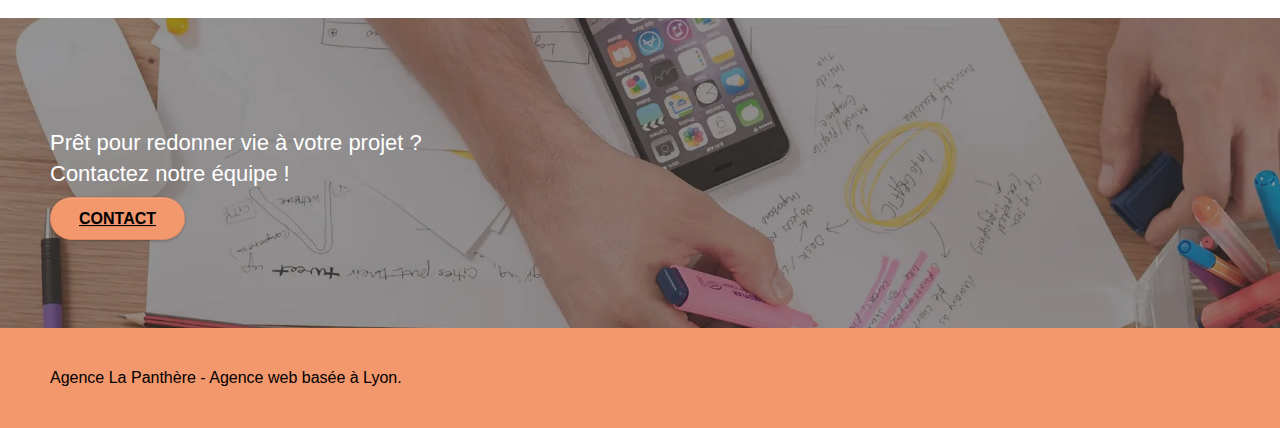
==== commit 2754d36a: "format webp" ====
--- a/index.html
+++ b/index.html
@@ -220,12 +220,12 @@
             <div class="col-sm-6">
               <a
                 href="#"
-                data-lightbox="img/1.jpg"
+                data-lightbox="img/1.webp"
                 data-gallery-id="gallery-1"
                 data-caption="Refonte d'un site web pour un journal local"
                 data-frame="snapshot-lb"
                 ><img
-                  src="img/1.jpg"
+                  src="img/1.webp"
                   alt="paris web design logo agence web meilleure agence et refonte site web journal"
                   class="img-responsive portfolio-thumb"
               /></a>
@@ -240,12 +240,12 @@
             <div class="col-sm-6">
               <a
                 href="#"
-                data-lightbox="img/2.jpg"
+                data-lightbox="img/2.webp"
                 data-gallery-id="gallery-1"
                 data-caption="Création d'un site web pour photographes"
                 data-frame="snapshot-lb"
                 ><img
-                  src="img/2.jpg"
+                  src="img/2.webp"
                   class="img-responsive portfolio-thumb"
                   alt="paris web design logo agence web meilleure agence, Création d'un site web pour photographes"
               /></a>
@@ -262,12 +262,12 @@
             <div class="col-sm-6">
               <a
                 href="#"
-                data-lightbox="img/3.bmp"
+                data-lightbox="img/3.webp"
                 data-gallery-id="gallery-1"
                 data-caption="Création d'un site internet pour un voyageur"
                 data-frame="snapshot-lb"
                 ><img
-                  src="img/3.bmp"
+                  src="img/3.webp"
                   class="img-responsive portfolio-thumb"
                   alt="paris web design logo agence web meilleure agence, Création d'un site web pour voyageur"
               /></a>
@@ -282,12 +282,12 @@
             <div class="col-sm-6">
               <a
                 href="#"
-                data-lightbox="img/4.bmp"
+                data-lightbox="img/4.webp"
                 data-gallery-id="gallery-1"
                 data-caption="Conception d'un site pour une agence de mariage"
                 data-frame="snapshot-lb"
                 ><img
-                  src="img/4.bmp"
+                  src="img/4.webp"
                   class="img-responsive portfolio-thumb"
                   alt="paris web design logo agence web meilleure agence, Création d'un site web pour agence de mariage"
               /></a>
@@ -339,28 +339,40 @@
               <div class="row row-no-gutters social">
                 <div class="col-sm-3">
                   <div class="text-center">
-                    <a class="social" href="index.html"
+                    <a
+                      class="social"
+                      href="index.html"
+                      aria-label="Liens twitter la panthère"
                       ><span class="fa fa-twitter icon-md"></span
                     ></a>
                   </div>
                 </div>
                 <div class="col-sm-3">
                   <div class="text-center">
-                    <a class="social" href="index.html"
+                    <a
+                      class="social"
+                      href="index.html"
+                      aria-label="Liens facebook la panthère"
                       ><span class="fa fa-facebook icon-md"></span
                     ></a>
                   </div>
                 </div>
                 <div class="col-sm-3">
                   <div class="text-center">
-                    <a class="social" href="index.html"
+                    <a
+                      class="social"
+                      href="index.html"
+                      aria-label="Liens dribble la panthère"
                       ><span class="fa fa-dribbble icon-md"></span
                     ></a>
                   </div>
                 </div>
                 <div class="col-sm-3">
                   <div class="text-center">
-                    <a class="social" href="index.html"
+                    <a
+                      class="social"
+                      href="index.html"
+                      aria-label="Liens instagram la panthère"
                       ><span class="fa fa-instagram icon-md"></span
                     ></a>
                   </div>
--- a/style.css
+++ b/style.css
@@ -838,11 +838,11 @@
 }
 
 .bg-banniere {
-  background-image: url("img/agence-la-panthere.jpg");
+  background-image: url("img/agence-la-panthere.webp");
 }
 
 .bg-presentation {
-  background-image: url("img/image-de-presentation.bmp");
+  background-image: url("img/image-de-presentation.webp");
 }
 
 @media (max-width: 1024px) {
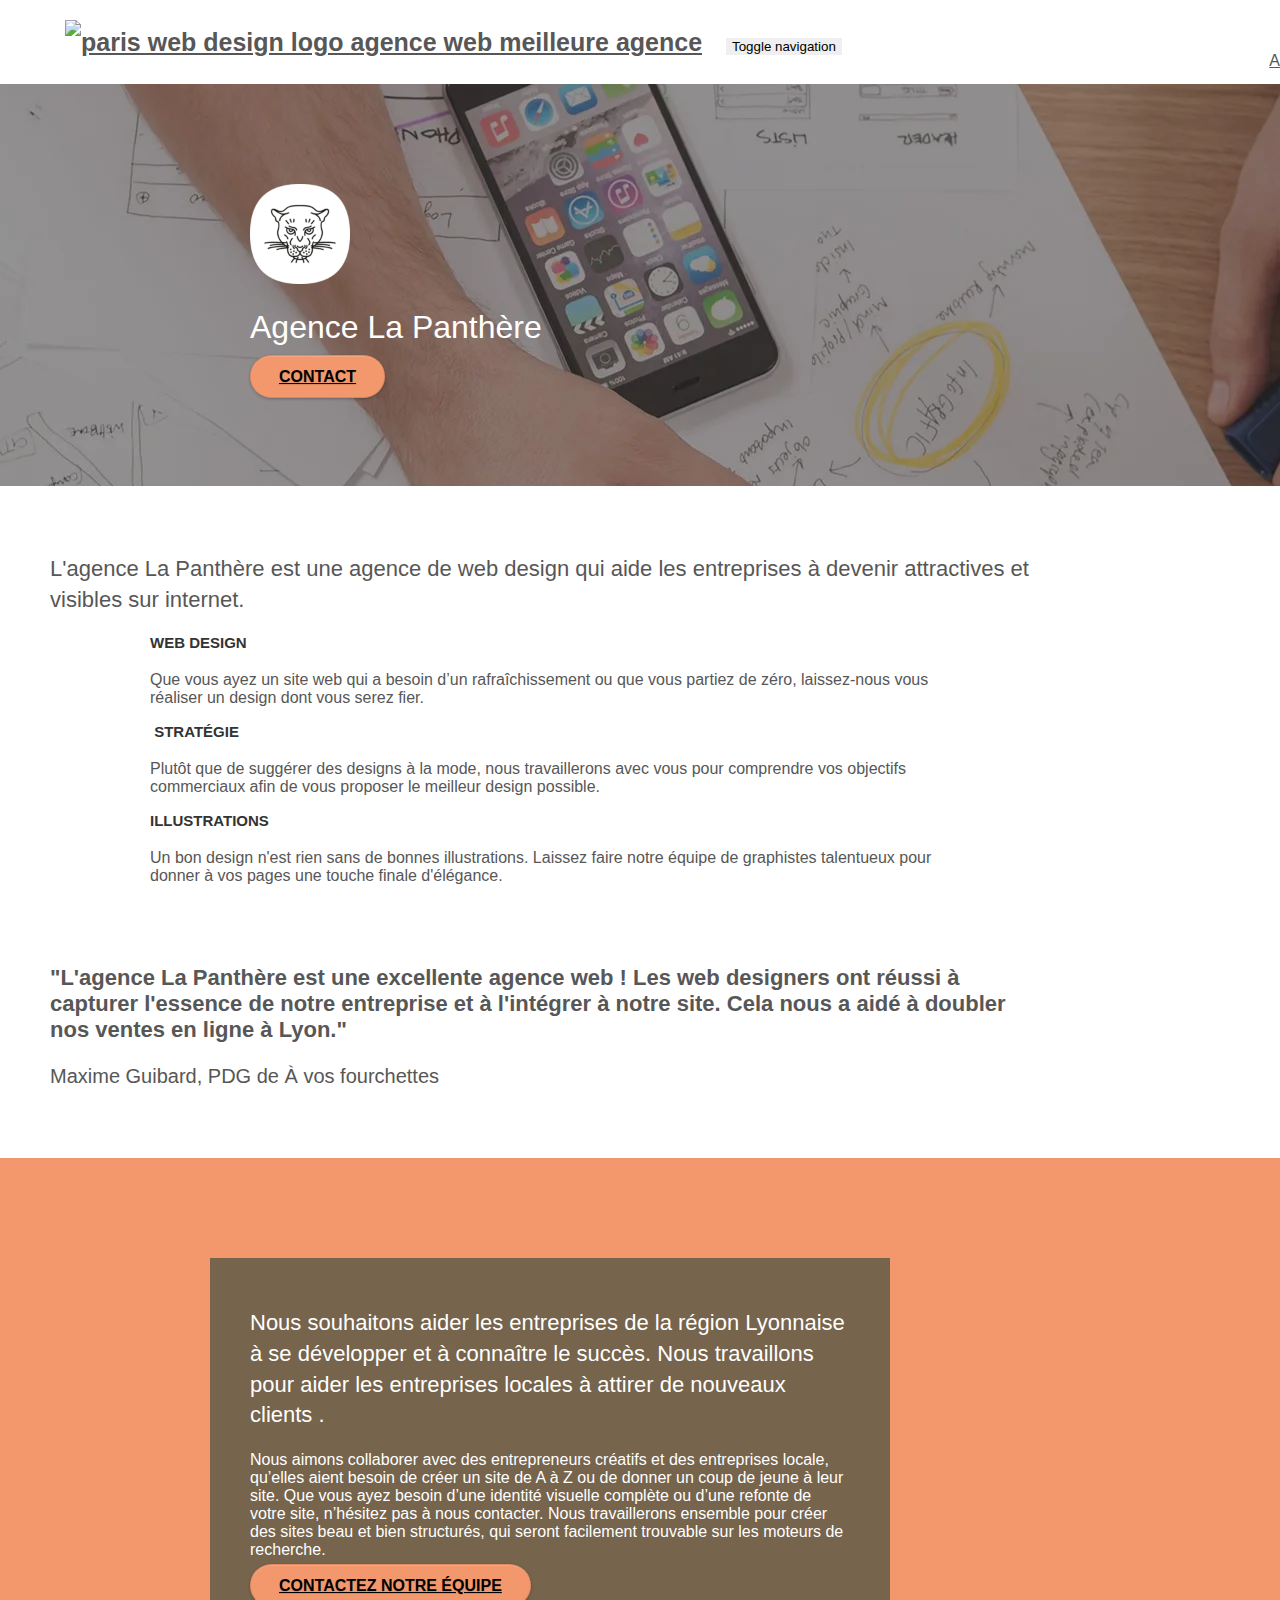
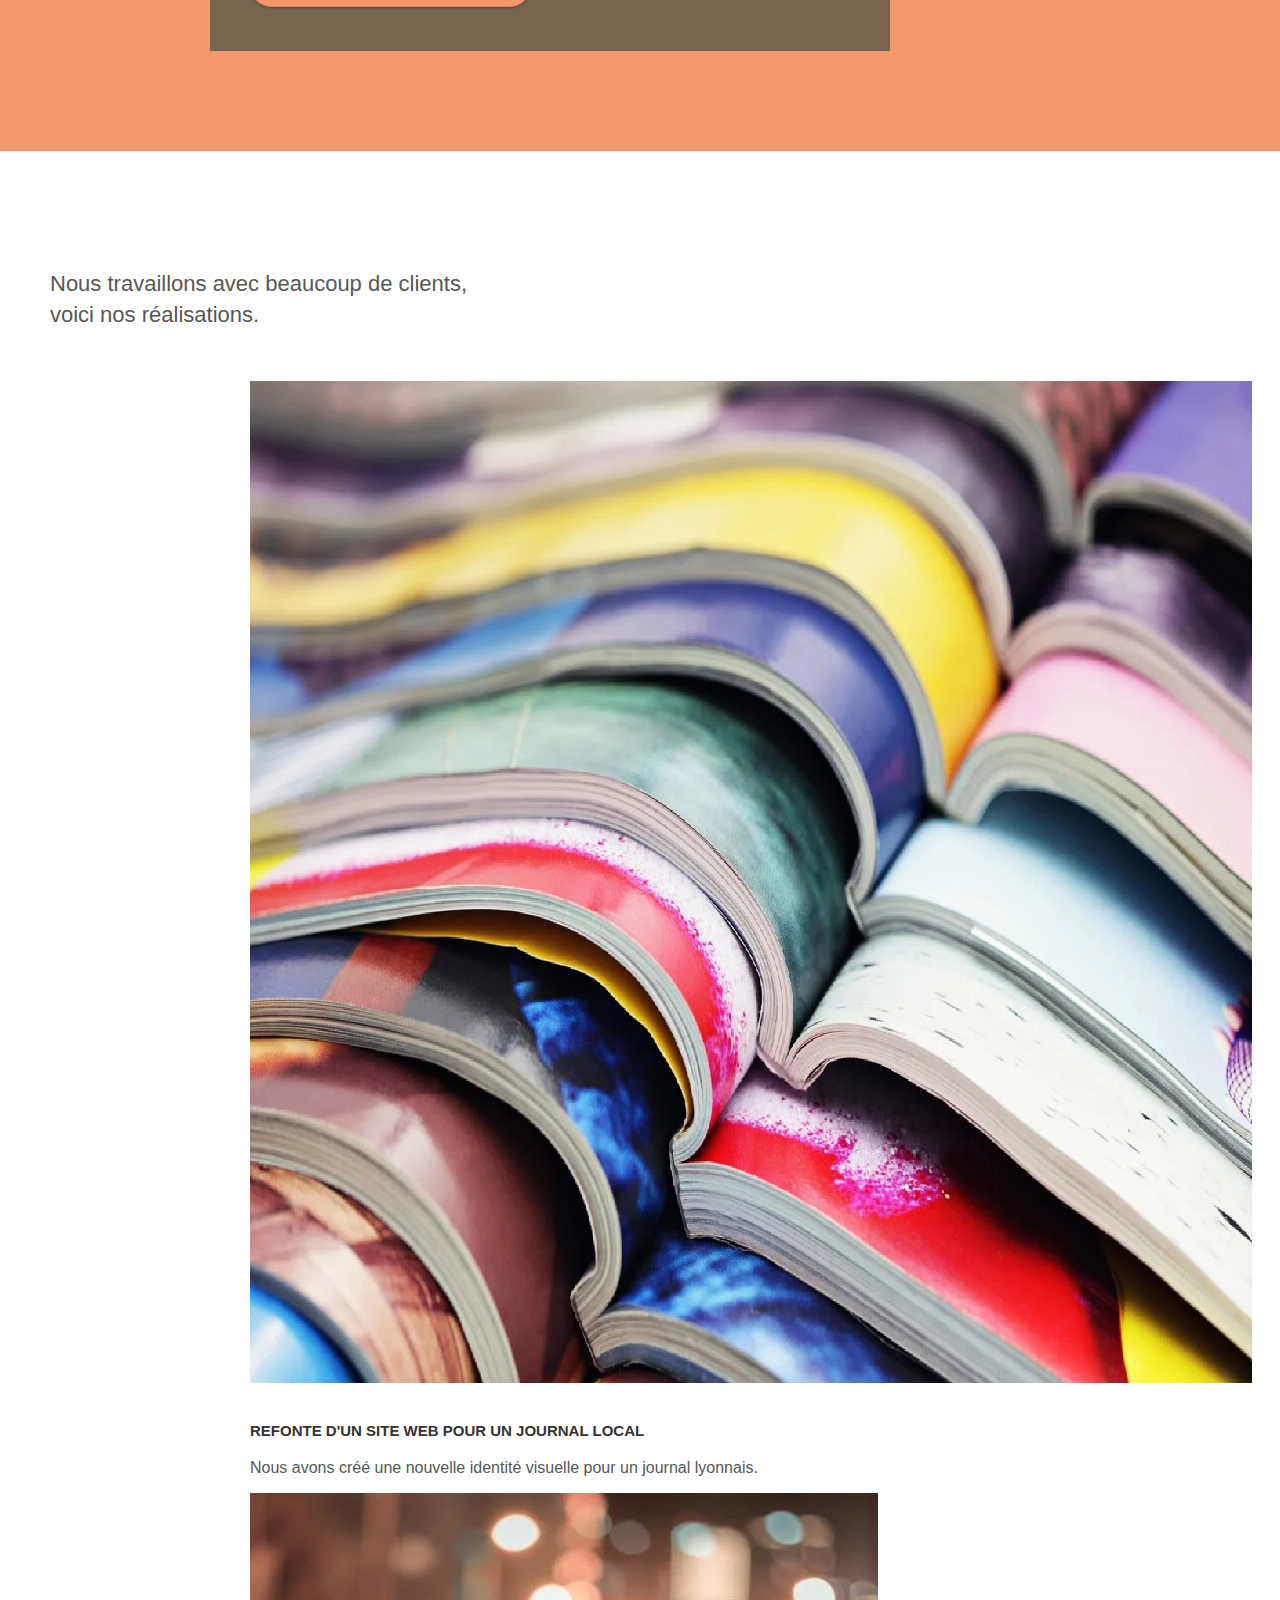
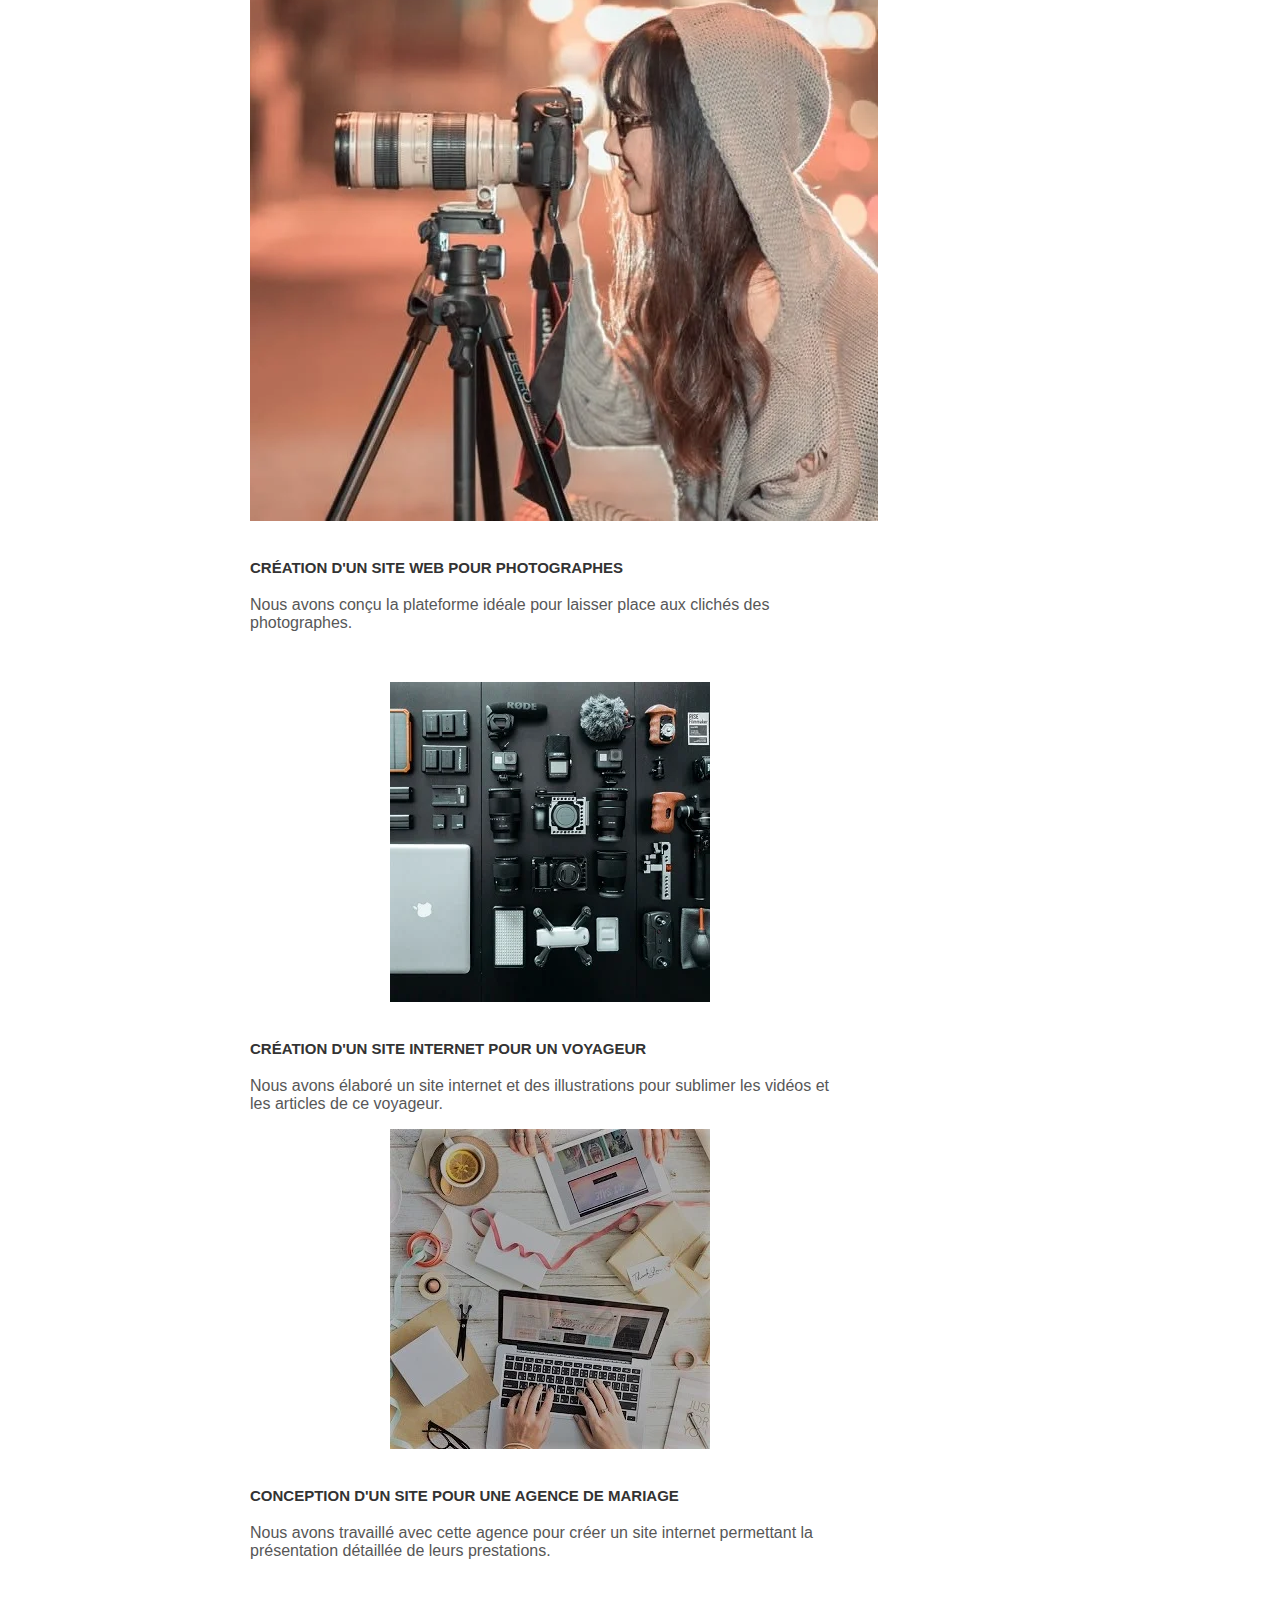
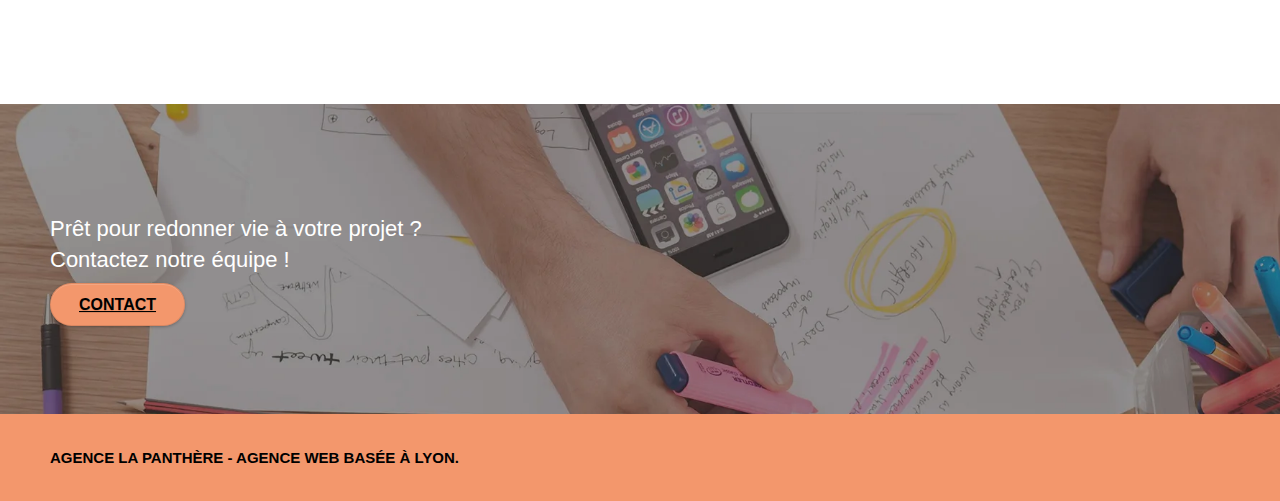
==== commit 0a76e415: "changement nom page contact" ====
--- a/index.html
+++ b/index.html
@@ -13,7 +13,7 @@
     />
     <link rel="shortcut icon" type="image/png" href="favicon.jpg" />
 
-    <link rel="stylesheet" type="text/css" href="./css/bootstrap.css" />
+    <link rel="stylesheet" type="text/css" href="./css/bootstrap.css" defer />
     <link rel="stylesheet" type="text/css" href="style.css" />
     <link rel="stylesheet" type="text/css" href="./css/font-awesome.css" />
     <link rel="stylesheet" type="text/css" href="./css/et-line.css" />
@@ -60,7 +60,7 @@
                 </li>
                 <li></li>
                 <li>
-                  <a href="page2.html">Contact</a>
+                  <a href="contact.html">Contact</a>
                 </li>
               </ul>
             </div>
@@ -88,7 +88,7 @@
               </h1>
               <div class="text-center">
                 <a
-                  href="page2.html"
+                  href="contact.html"
                   class="btn btn-lg btn-clean btn-rd cta-hero btn-atomic-tangerine black"
                   id="cta-hero"
                   >Contact</a
@@ -192,7 +192,7 @@
                 seront facilement trouvable sur les moteurs de recherche.
                 <br /><br /><a
                   class="btn btn-lg btn-clean btn-rd cta-hero btn-atomic-tangerine black"
-                  href="page2.html"
+                  href="contact.html"
                   >Contactez notre équipe</a
                 ><br />
               </p>
@@ -318,7 +318,7 @@
             </h2>
             <div class="col-sm-12 text-center">
               <a
-                href="page2.html"
+                href="contact.html"
                 class="btn btn-atomic-tangerine btn-clean btn-rd btn-lg cta-hero"
                 >Contact</a
               >
@@ -333,9 +333,9 @@
         <div class="container bloc-sm">
           <div class="row">
             <div class="col-sm-12">
-              <h4 class="text-center black">
+              <h3 class="text-center black">
                 Agence La Panthère - Agence web basée à Lyon.<br />
-              </h4>
+              </h3>
               <div class="row row-no-gutters social">
                 <div class="col-sm-3">
                   <div class="text-center">
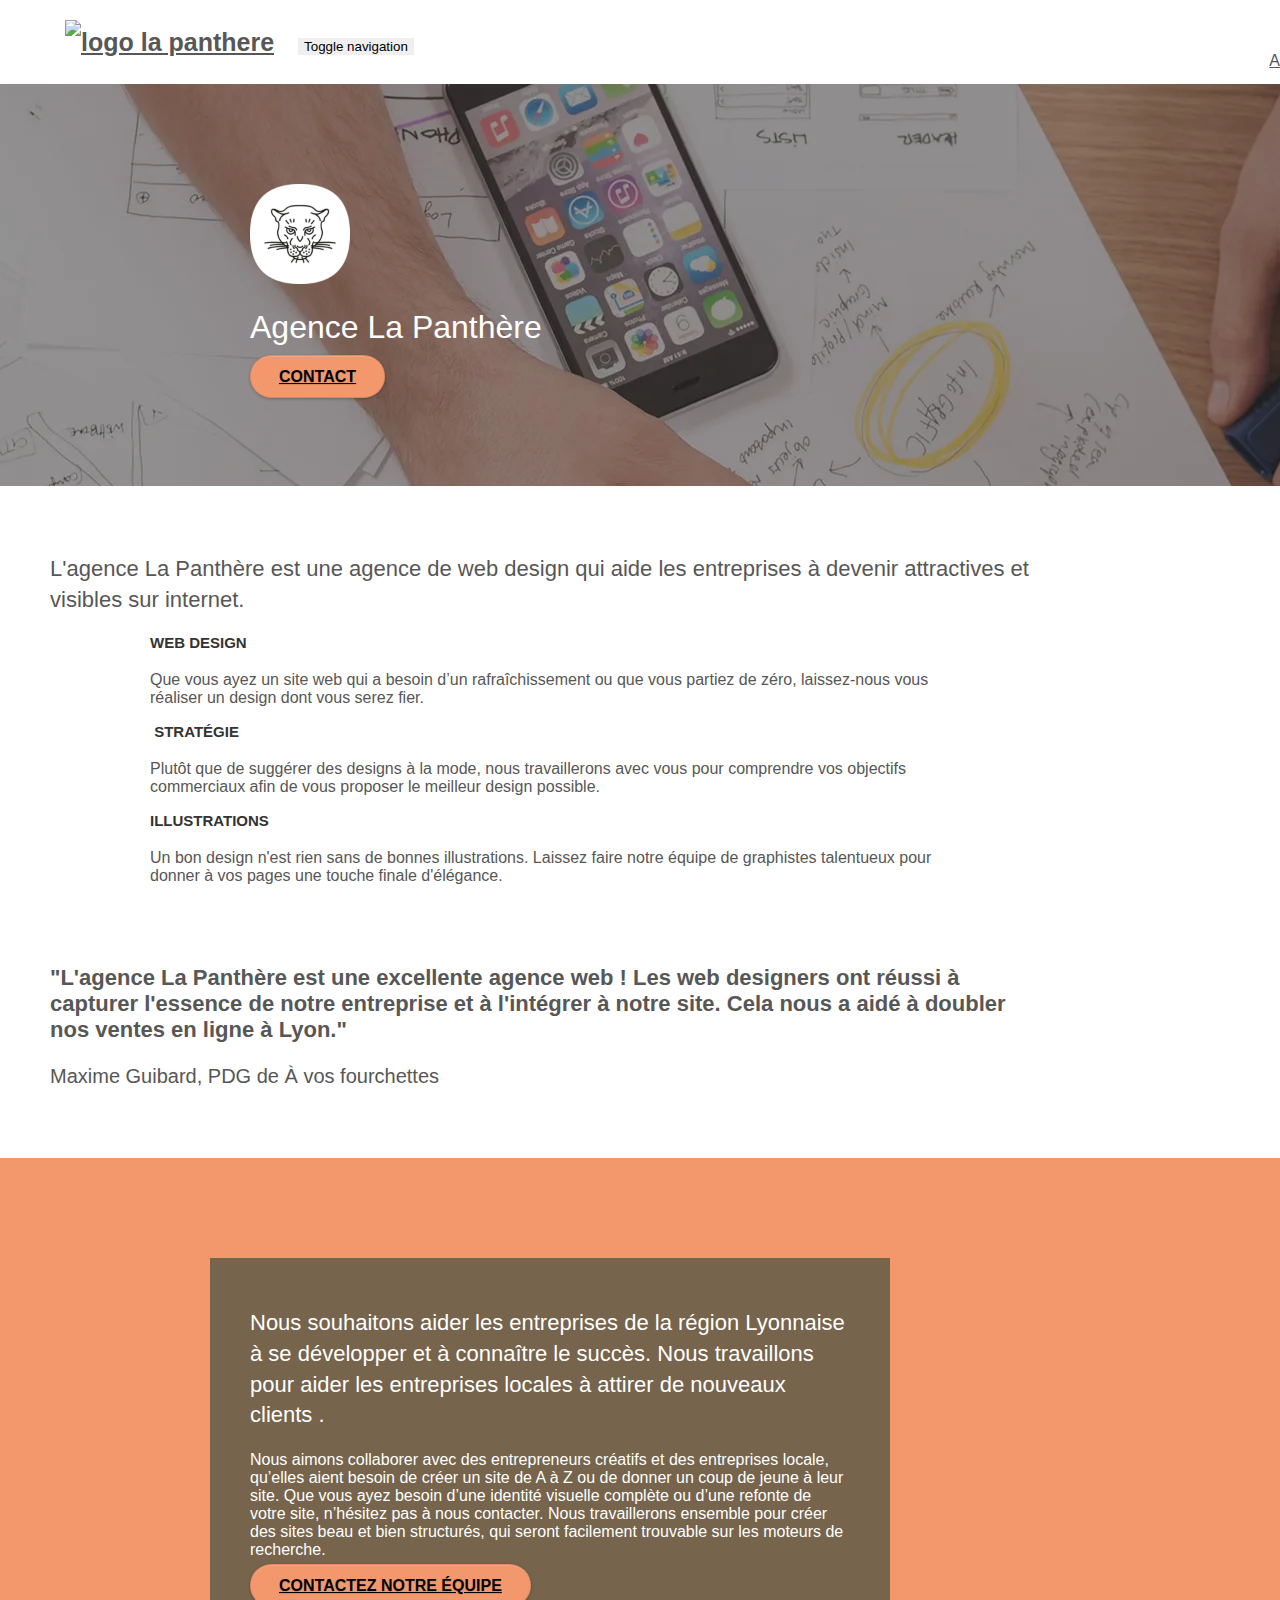
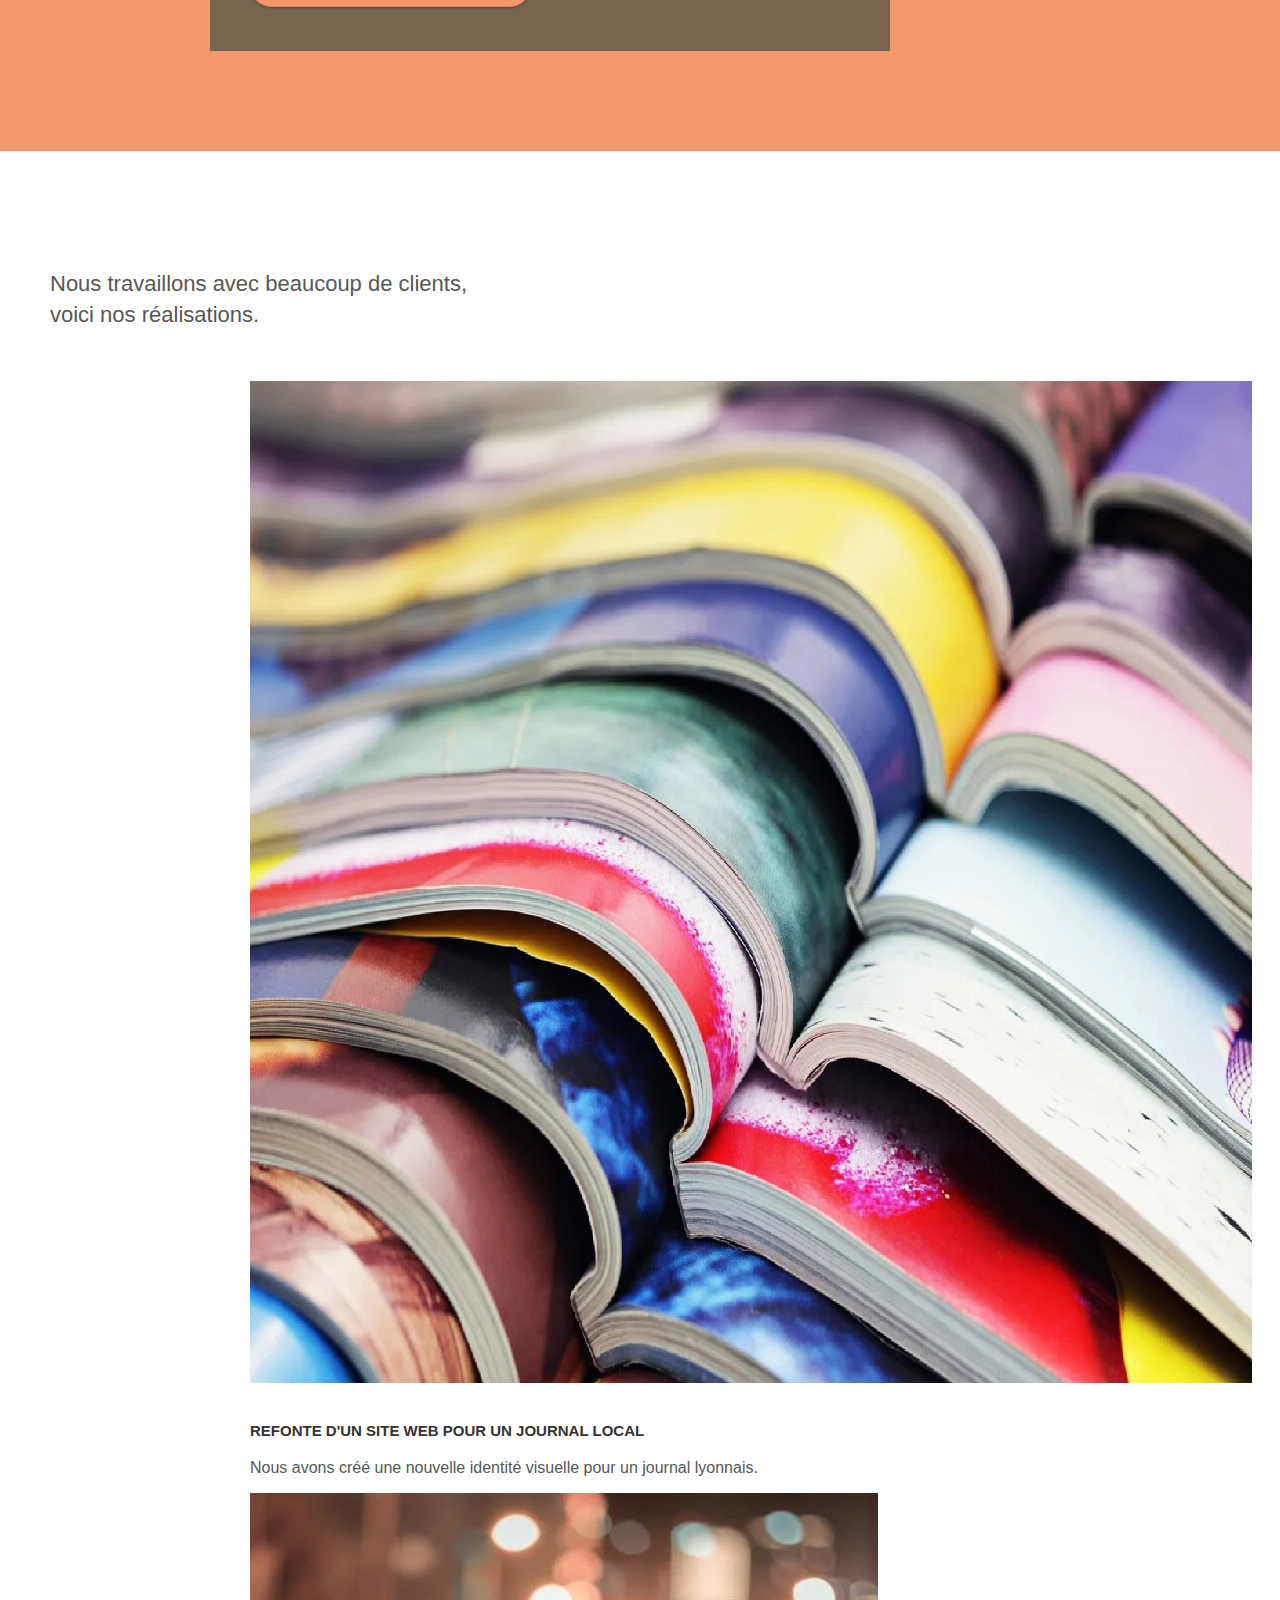
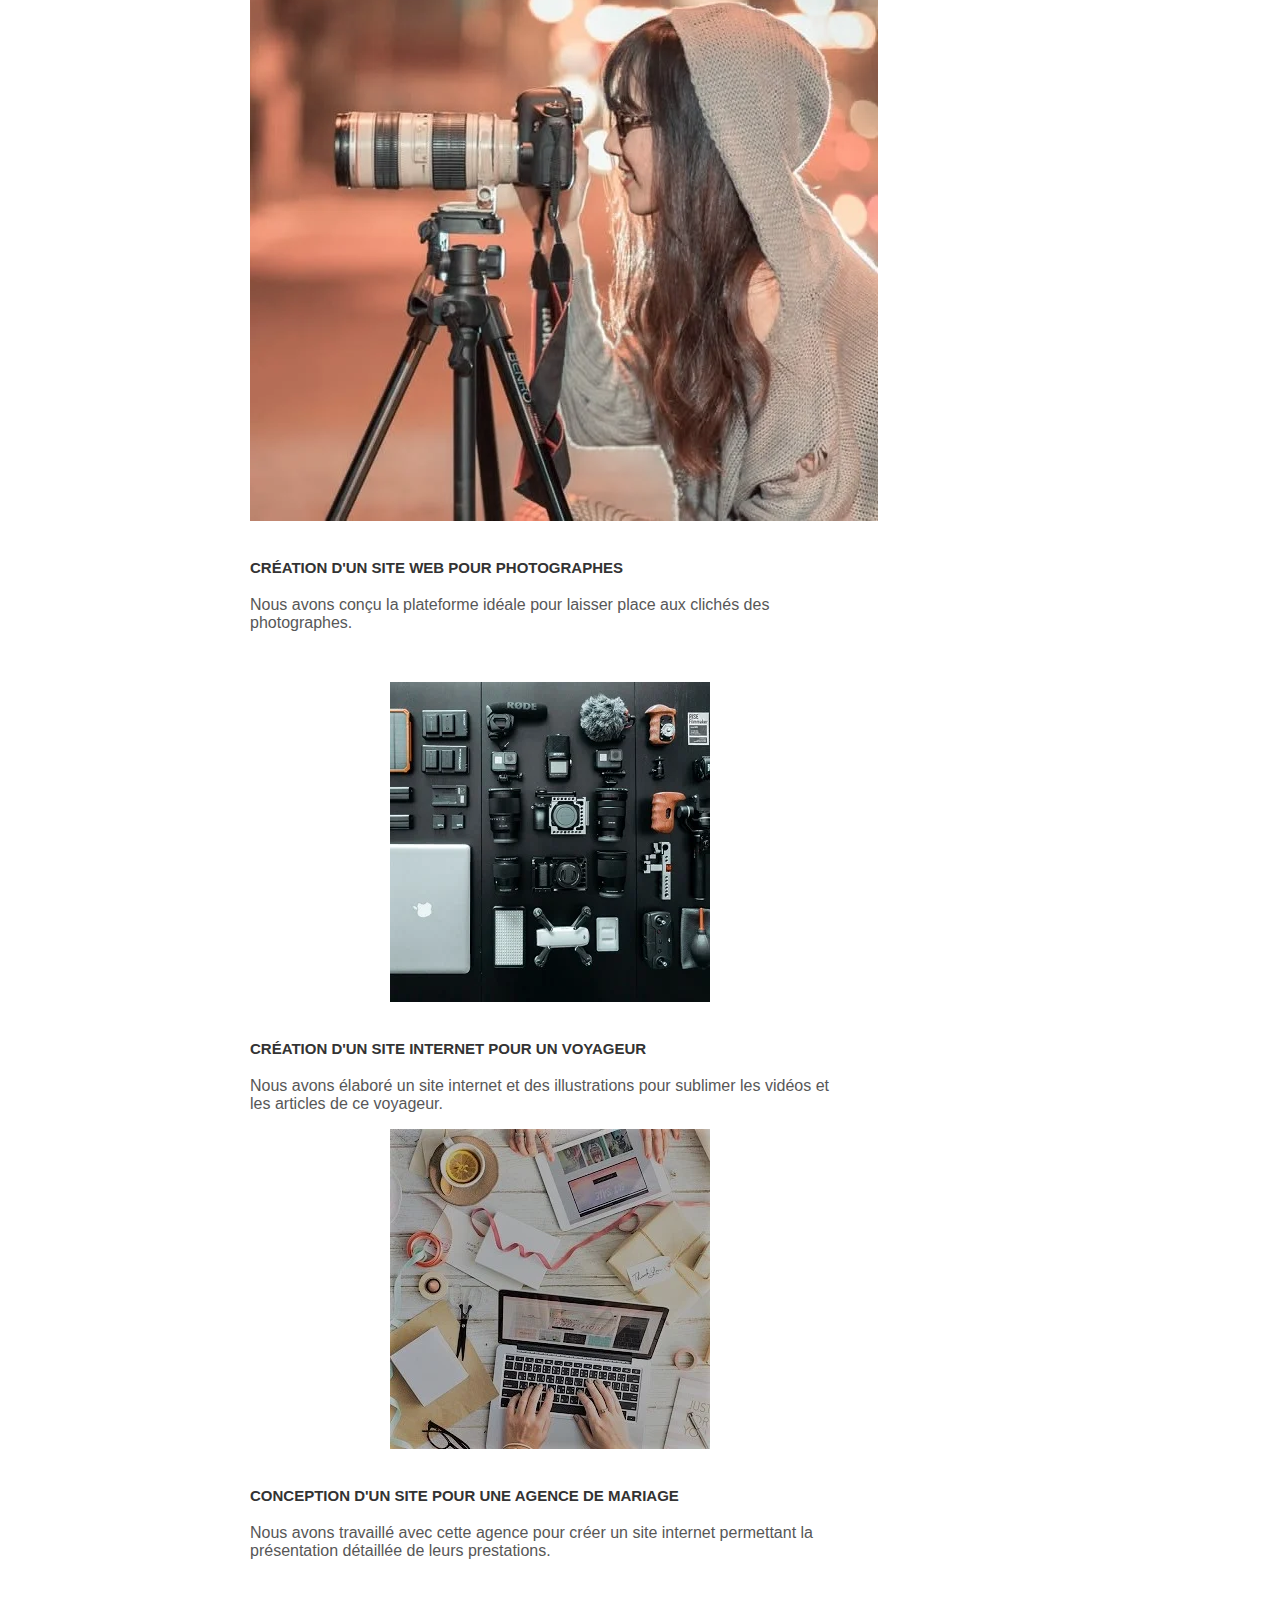
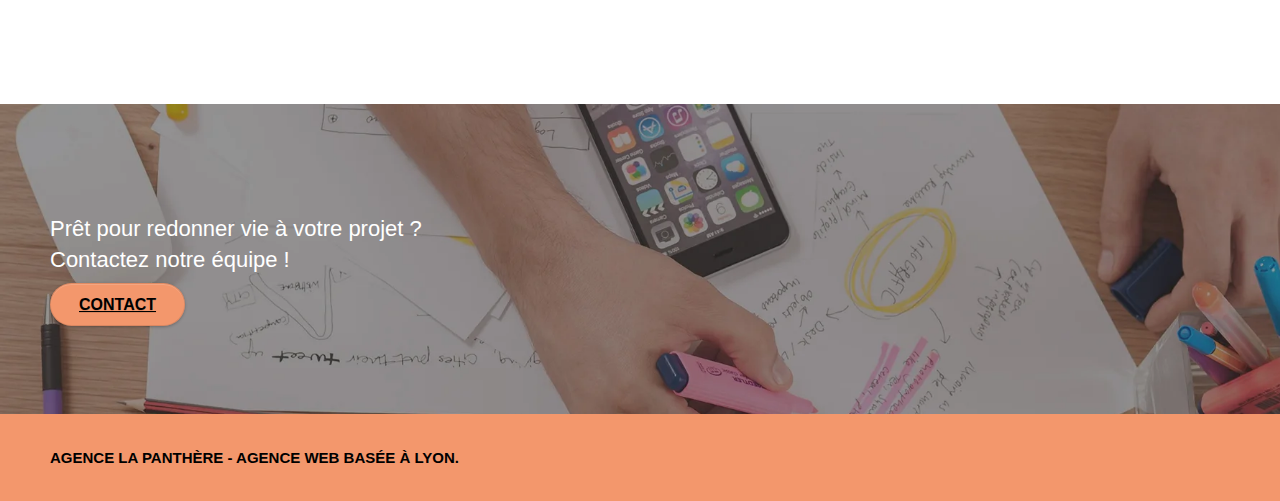
==== commit 09b28642: "alt logo" ====
--- a/index.html
+++ b/index.html
@@ -11,9 +11,9 @@
       name="viewport"
       content="width=device-width, initial-scale=1.0, viewport-fit=cover"
     />
-    <link rel="shortcut icon" type="image/png" href="favicon.jpg" />
-
-    <link rel="stylesheet" type="text/css" href="./css/bootstrap.css" defer />
+    <link rel="shortcut icon" type="image/png" href="img/favicon.jpg" />
+
+    <link rel="stylesheet" type="text/css" href="./css/bootstrap.css" />
     <link rel="stylesheet" type="text/css" href="style.css" />
     <link rel="stylesheet" type="text/css" href="./css/font-awesome.css" />
     <link rel="stylesheet" type="text/css" href="./css/et-line.css" />
@@ -38,7 +38,7 @@
               <a class="navbar-brand" href="index.html"
                 ><img
                   src="img/agence-la-panthere-monochrome.svg"
-                  alt="paris web design logo agence web meilleure agence"
+                  alt="logo la panthere"
                   height="40"
               /></a>
               <button
@@ -81,7 +81,7 @@
                 src="img/logo.png"
                 class="center-block image-resize-mode"
                 width="100"
-                alt="Agence La Panthère, agence web paris, création logo paris"
+                alt="Logo la panthere"
               />
               <h1 class="text-center hero-bloc-text tc-white">
                 Agence La Panthère
@@ -191,7 +191,7 @@
                 ensemble pour créer des sites beau et bien structurés, qui
                 seront facilement trouvable sur les moteurs de recherche.
                 <br /><br /><a
-                  class="btn btn-lg btn-clean btn-rd cta-hero btn-atomic-tangerine black"
+                  class="btn btn-lg btn-clean btn-rd cta-hero btn-atomic-tangerine black btn-contacter"
                   href="contact.html"
                   >Contactez notre équipe</a
                 ><br />
@@ -226,7 +226,7 @@
                 data-frame="snapshot-lb"
                 ><img
                   src="img/1.webp"
-                  alt="paris web design logo agence web meilleure agence et refonte site web journal"
+                  alt="refonte site web journal"
                   class="img-responsive portfolio-thumb"
               /></a>
               <h3 class="mg-md text-center">
@@ -247,7 +247,7 @@
                 ><img
                   src="img/2.webp"
                   class="img-responsive portfolio-thumb"
-                  alt="paris web design logo agence web meilleure agence, Création d'un site web pour photographes"
+                  alt="Création d'un site web pour photographes"
               /></a>
               <h3 class="mg-md text-center">
                 Création d'un site web pour photographes
@@ -269,7 +269,7 @@
                 ><img
                   src="img/3.webp"
                   class="img-responsive portfolio-thumb"
-                  alt="paris web design logo agence web meilleure agence, Création d'un site web pour voyageur"
+                  alt=" Création d'un site web pour voyageur"
               /></a>
               <h3 class="mg-md text-center">
                 Création d'un site internet pour un voyageur
@@ -289,7 +289,7 @@
                 ><img
                   src="img/4.webp"
                   class="img-responsive portfolio-thumb"
-                  alt="paris web design logo agence web meilleure agence, Création d'un site web pour agence de mariage"
+                  alt="Création d'un site web pour agence de mariage"
               /></a>
               <h3 class="mg-md text-center">
                 Conception d'un site pour une agence de mariage
